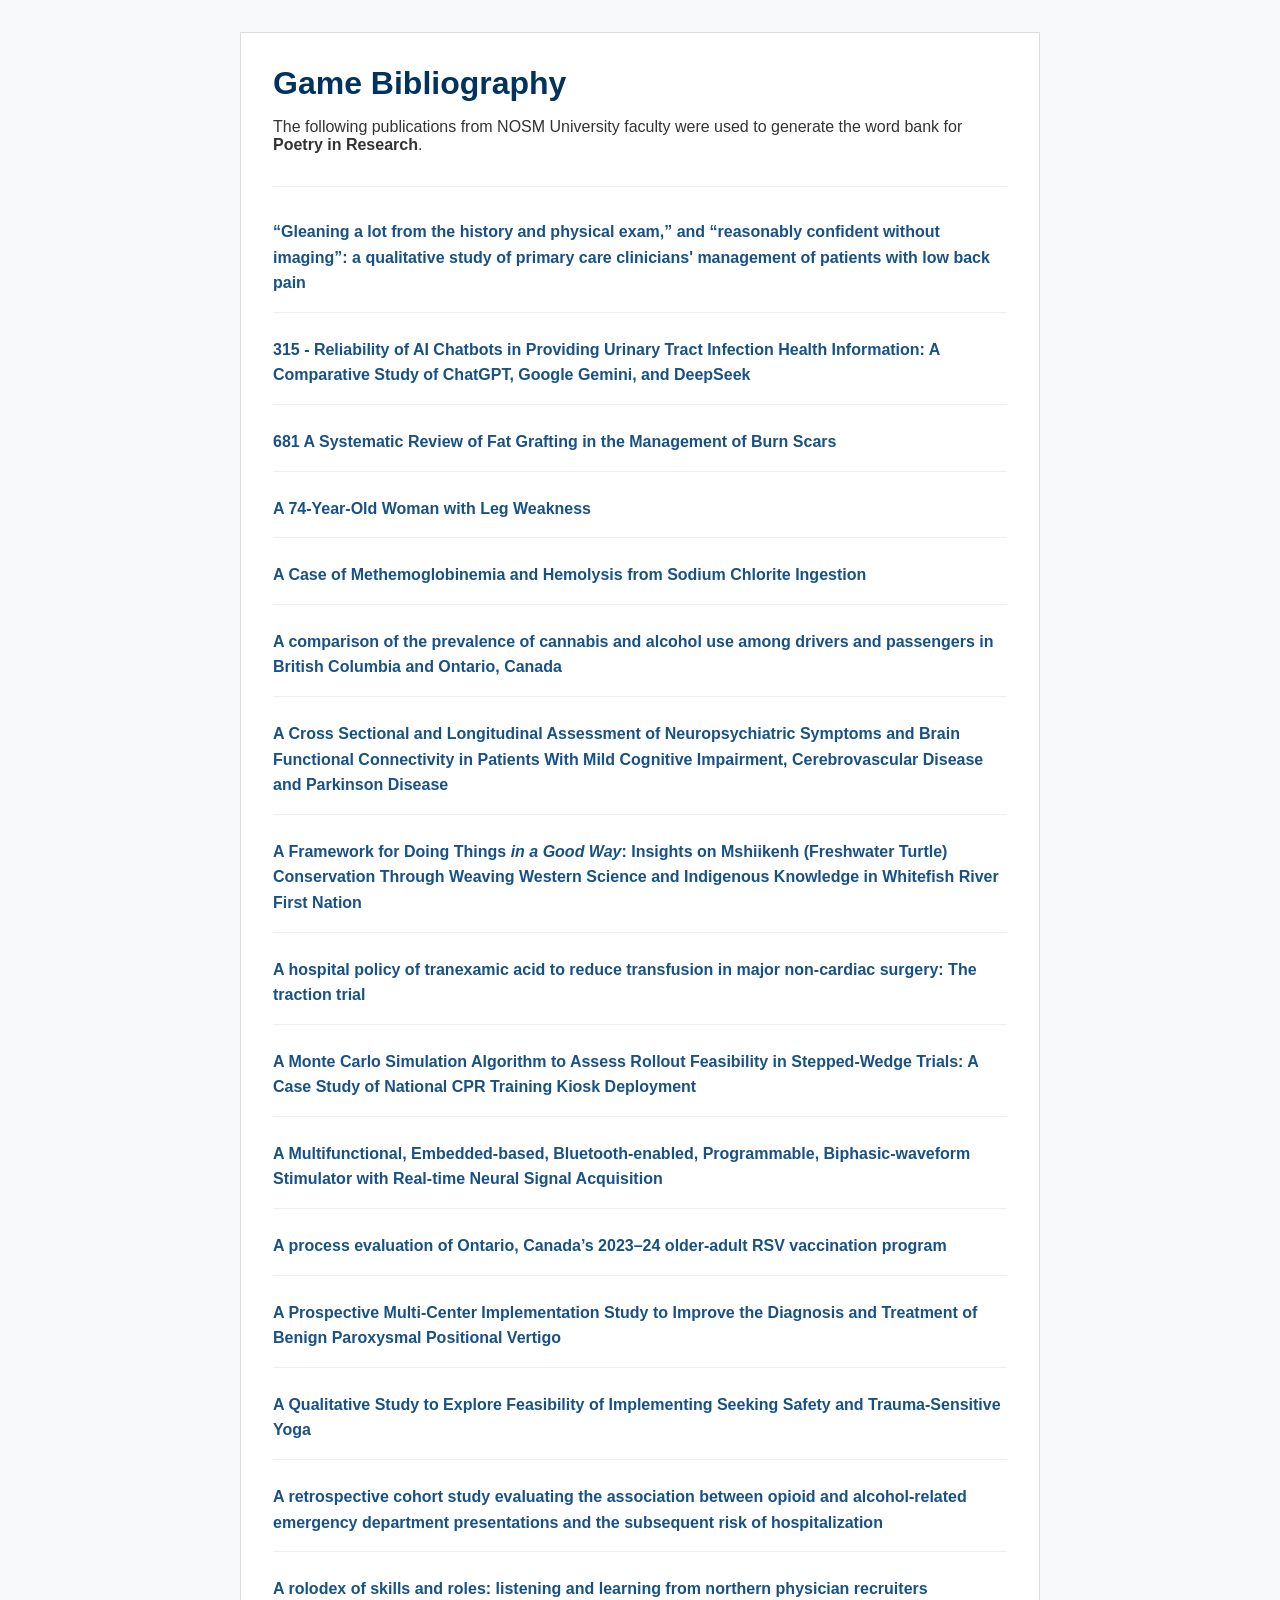
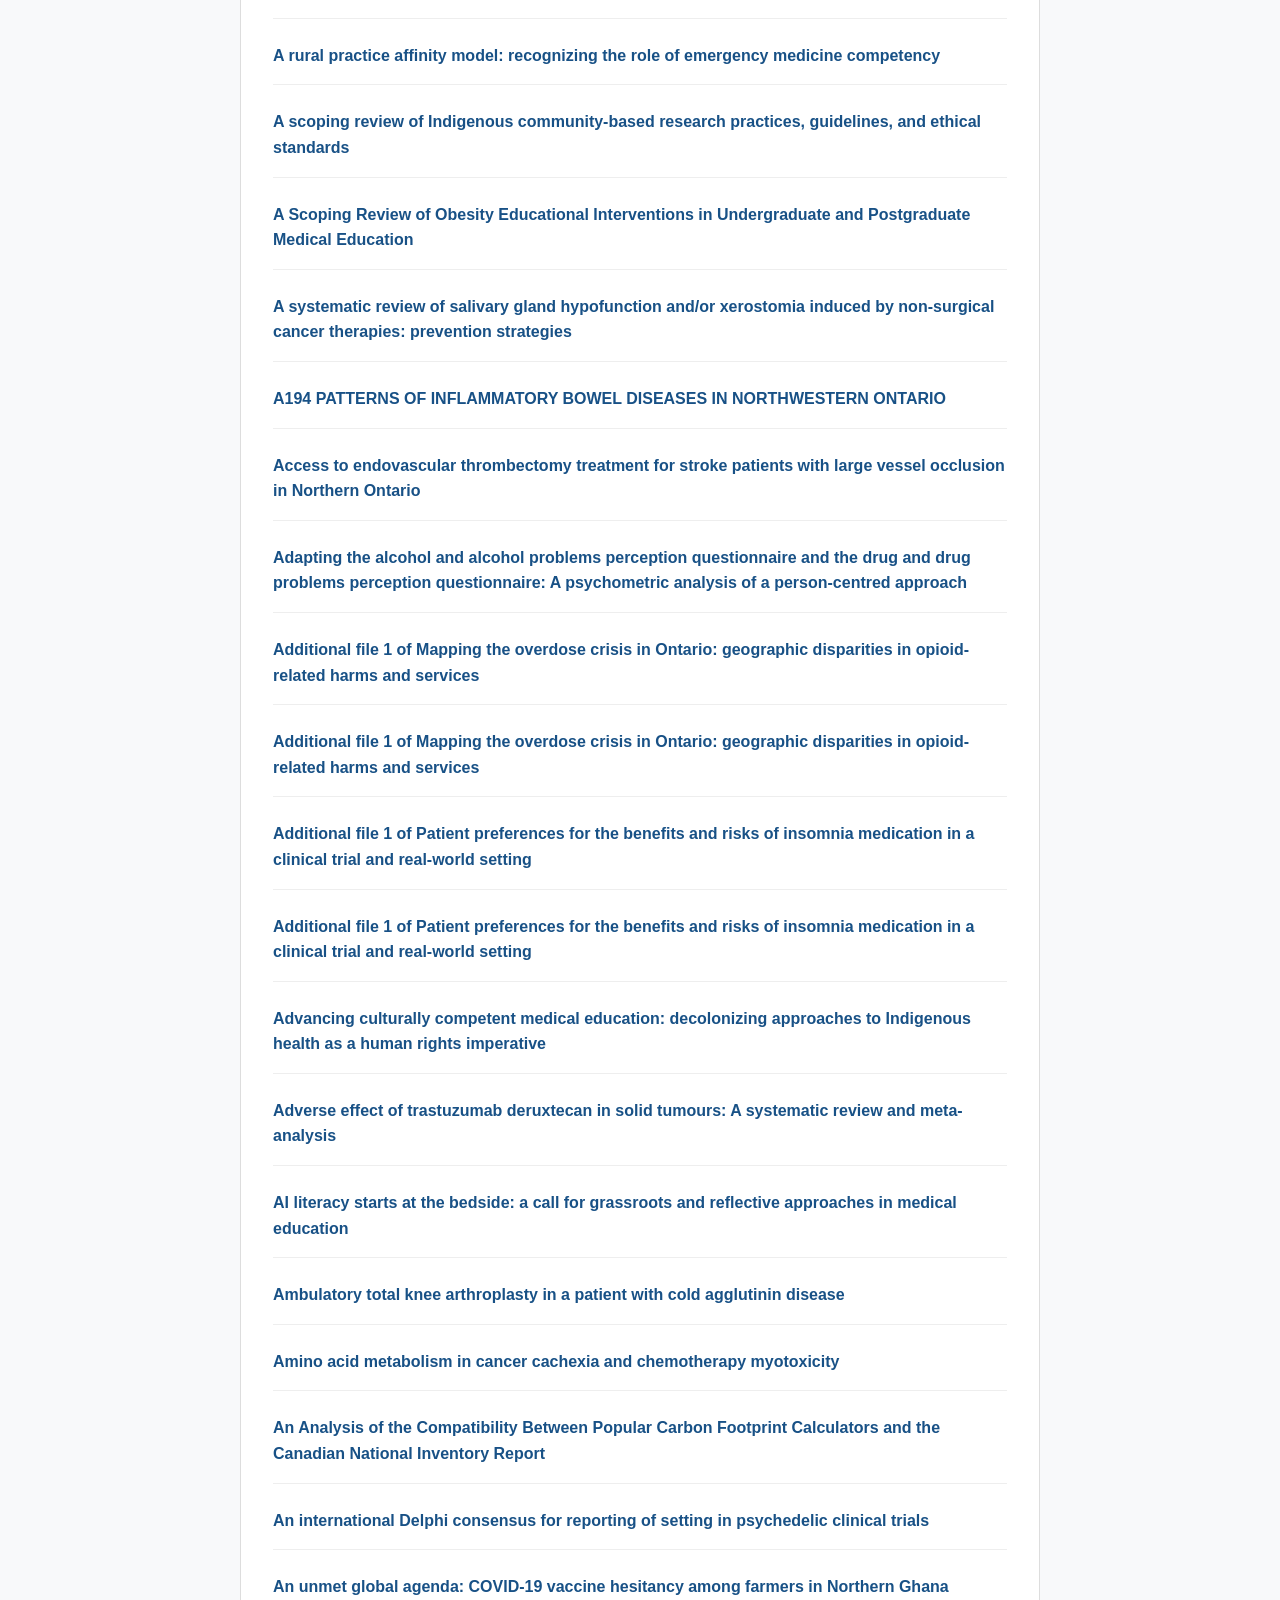
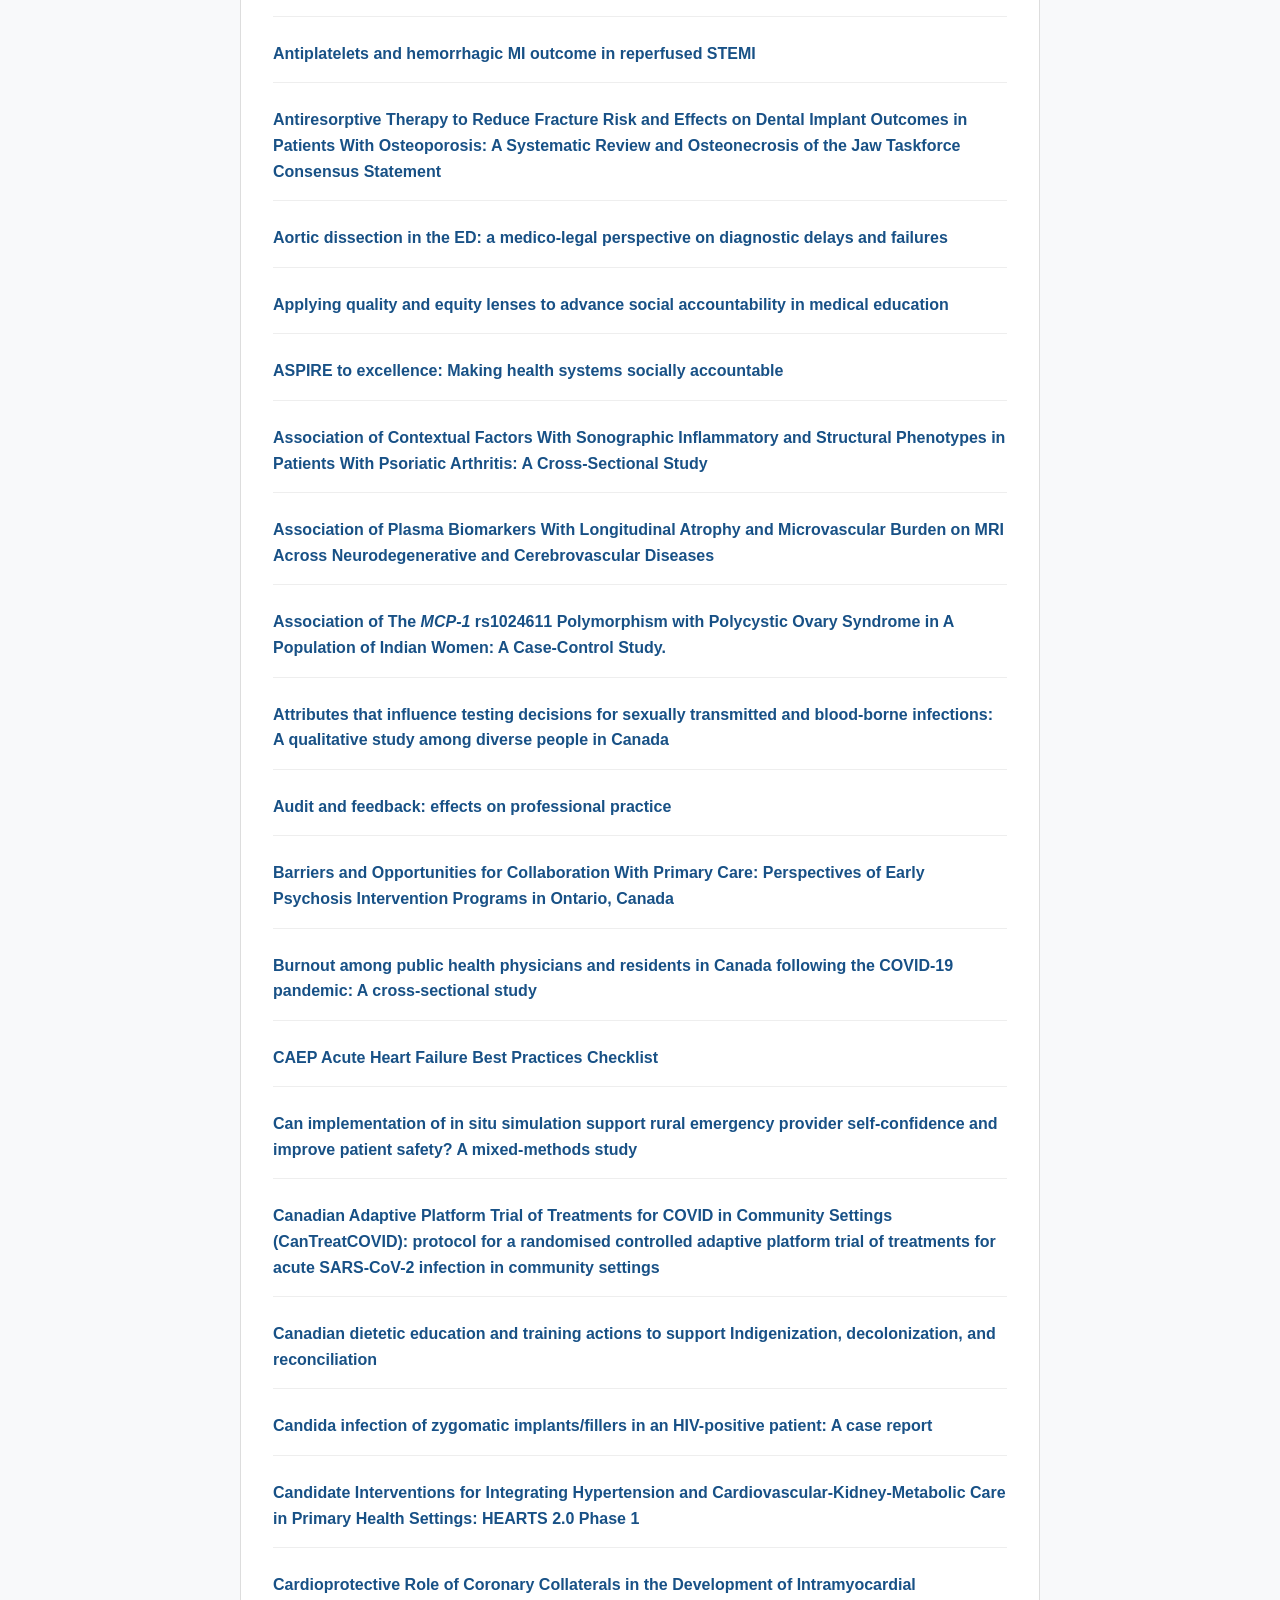
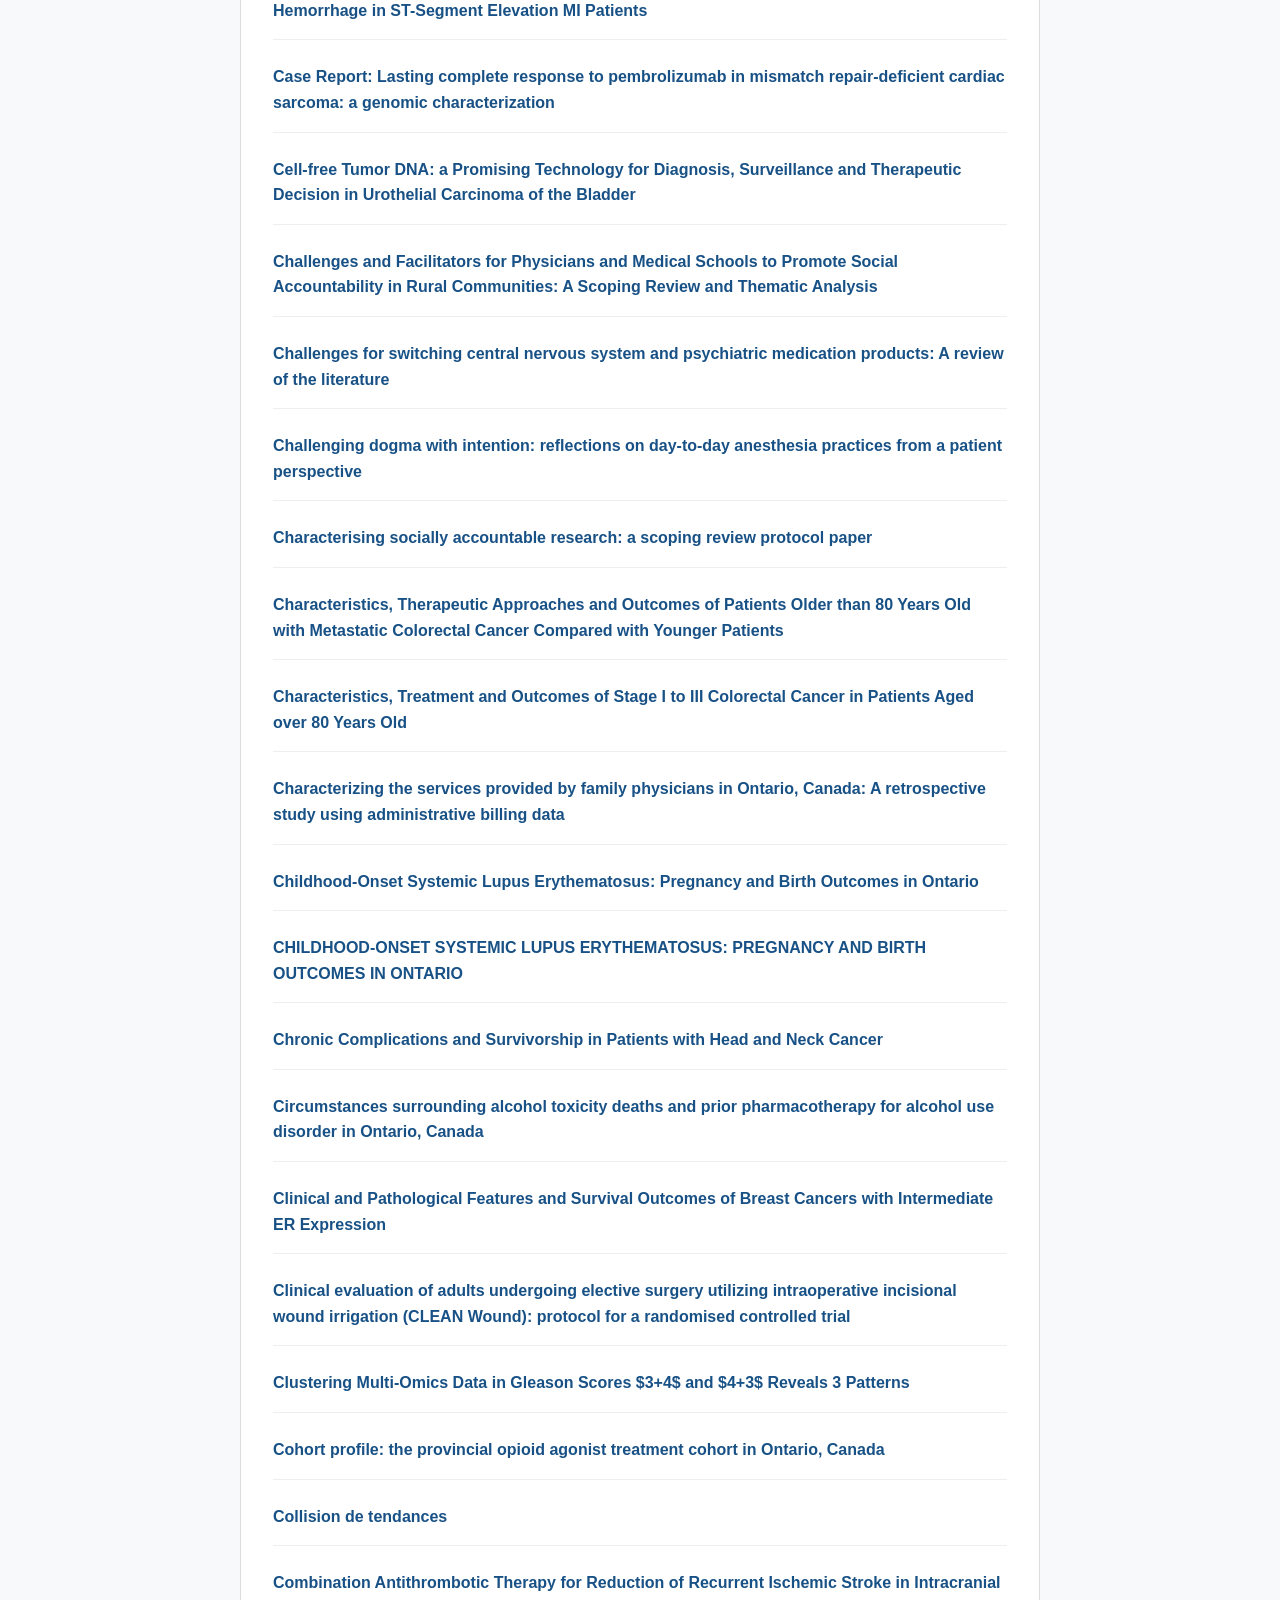
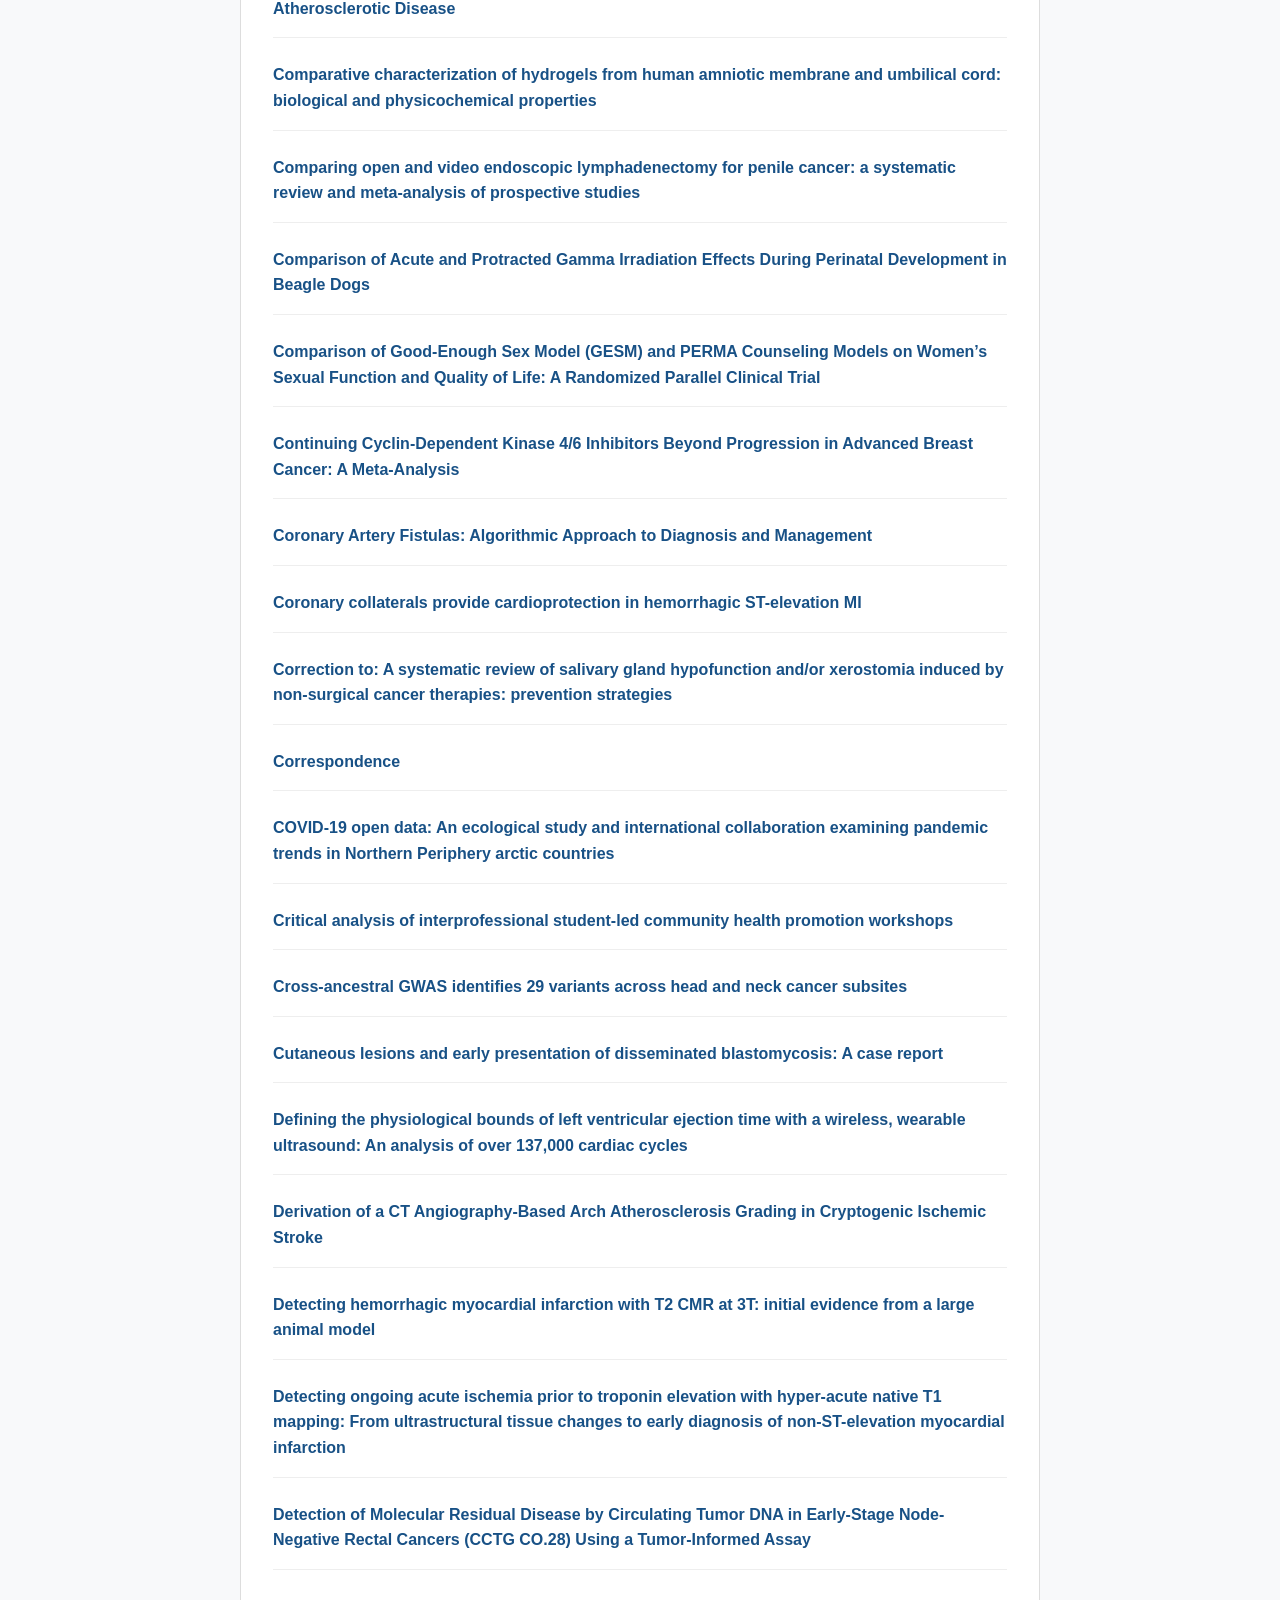
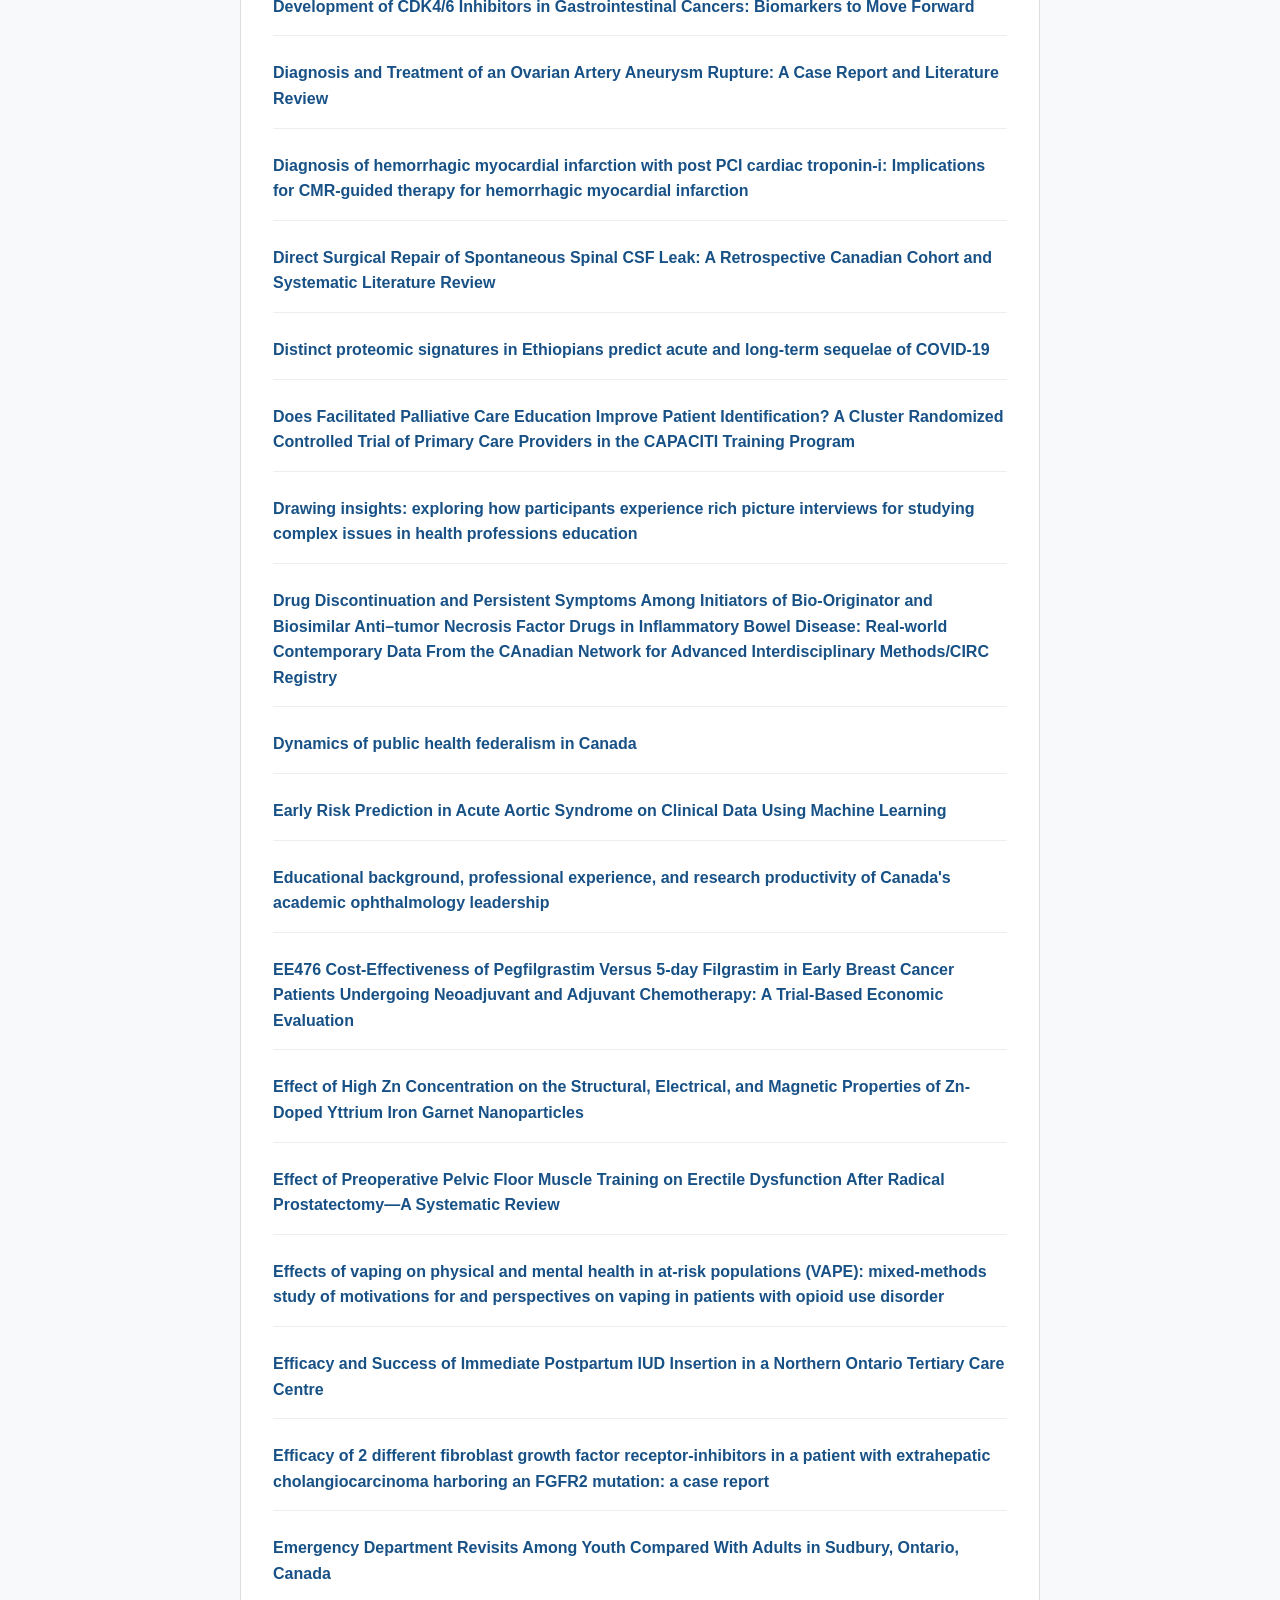
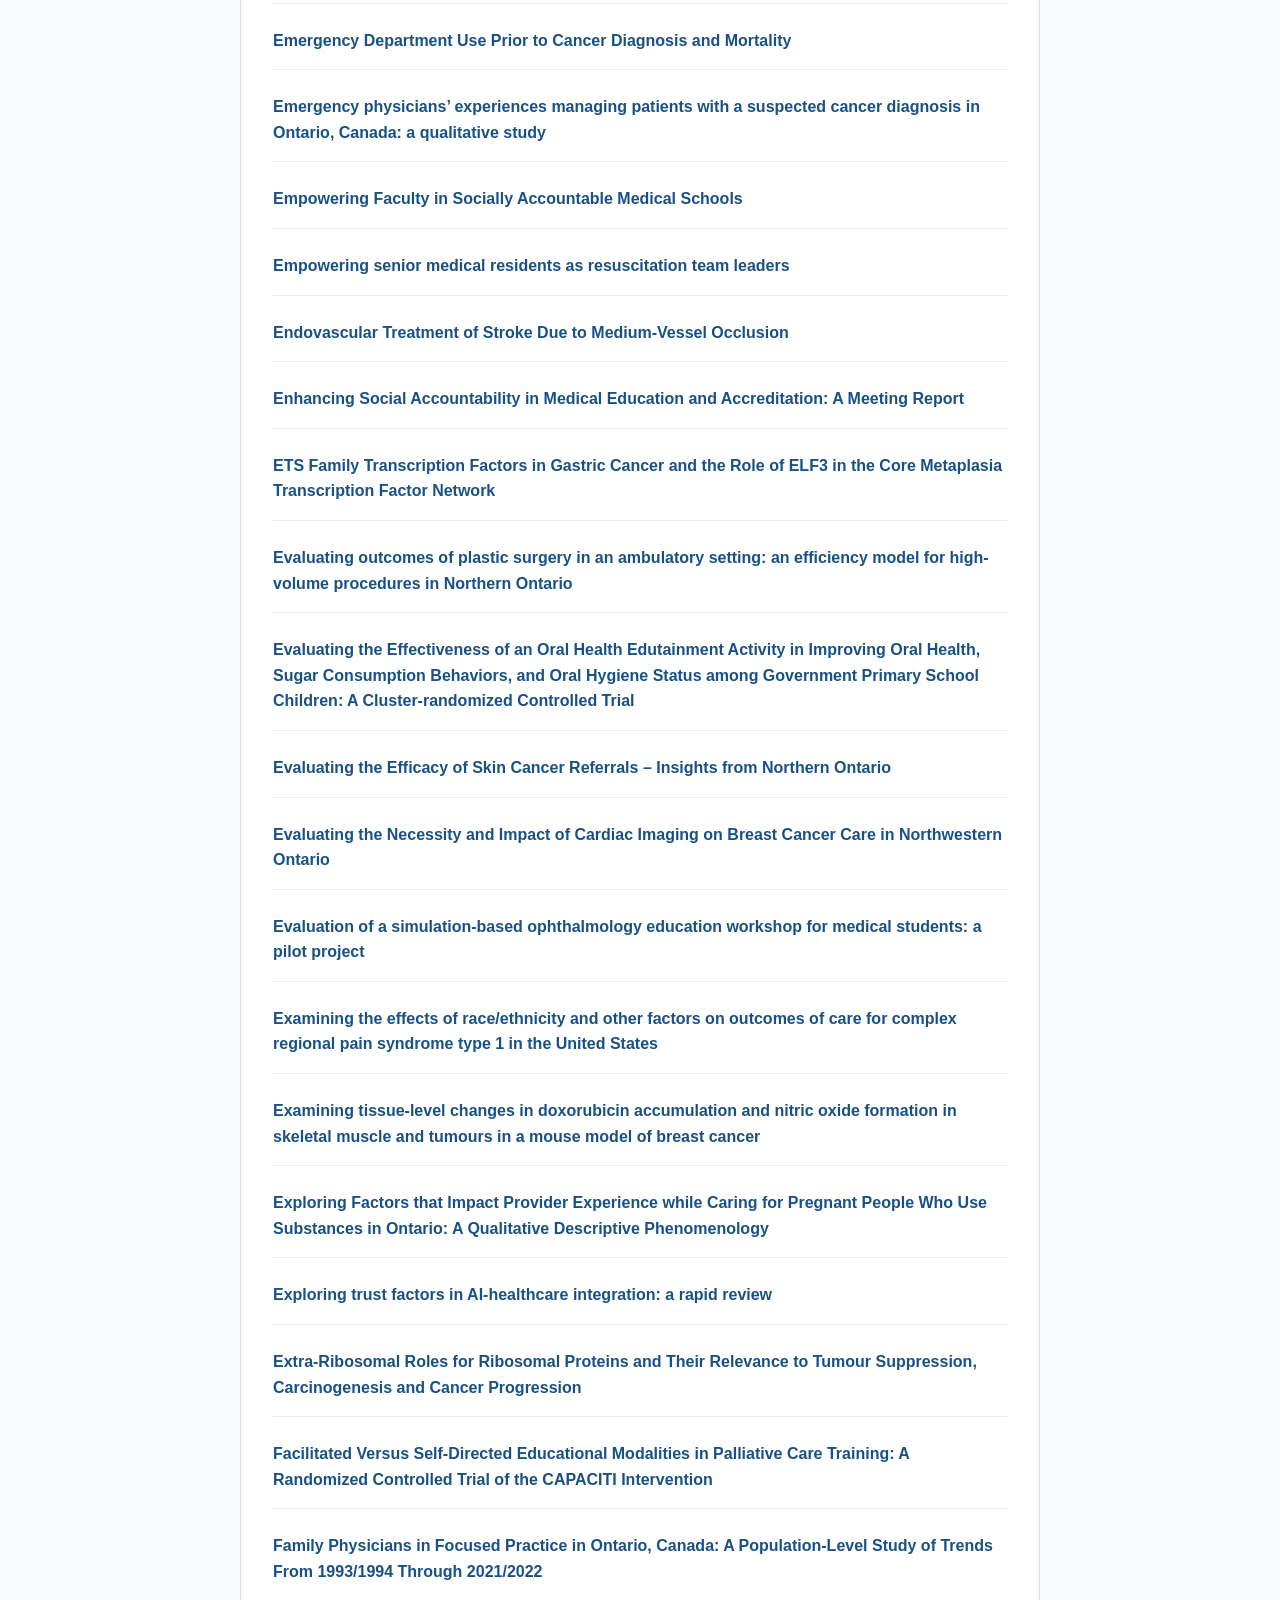
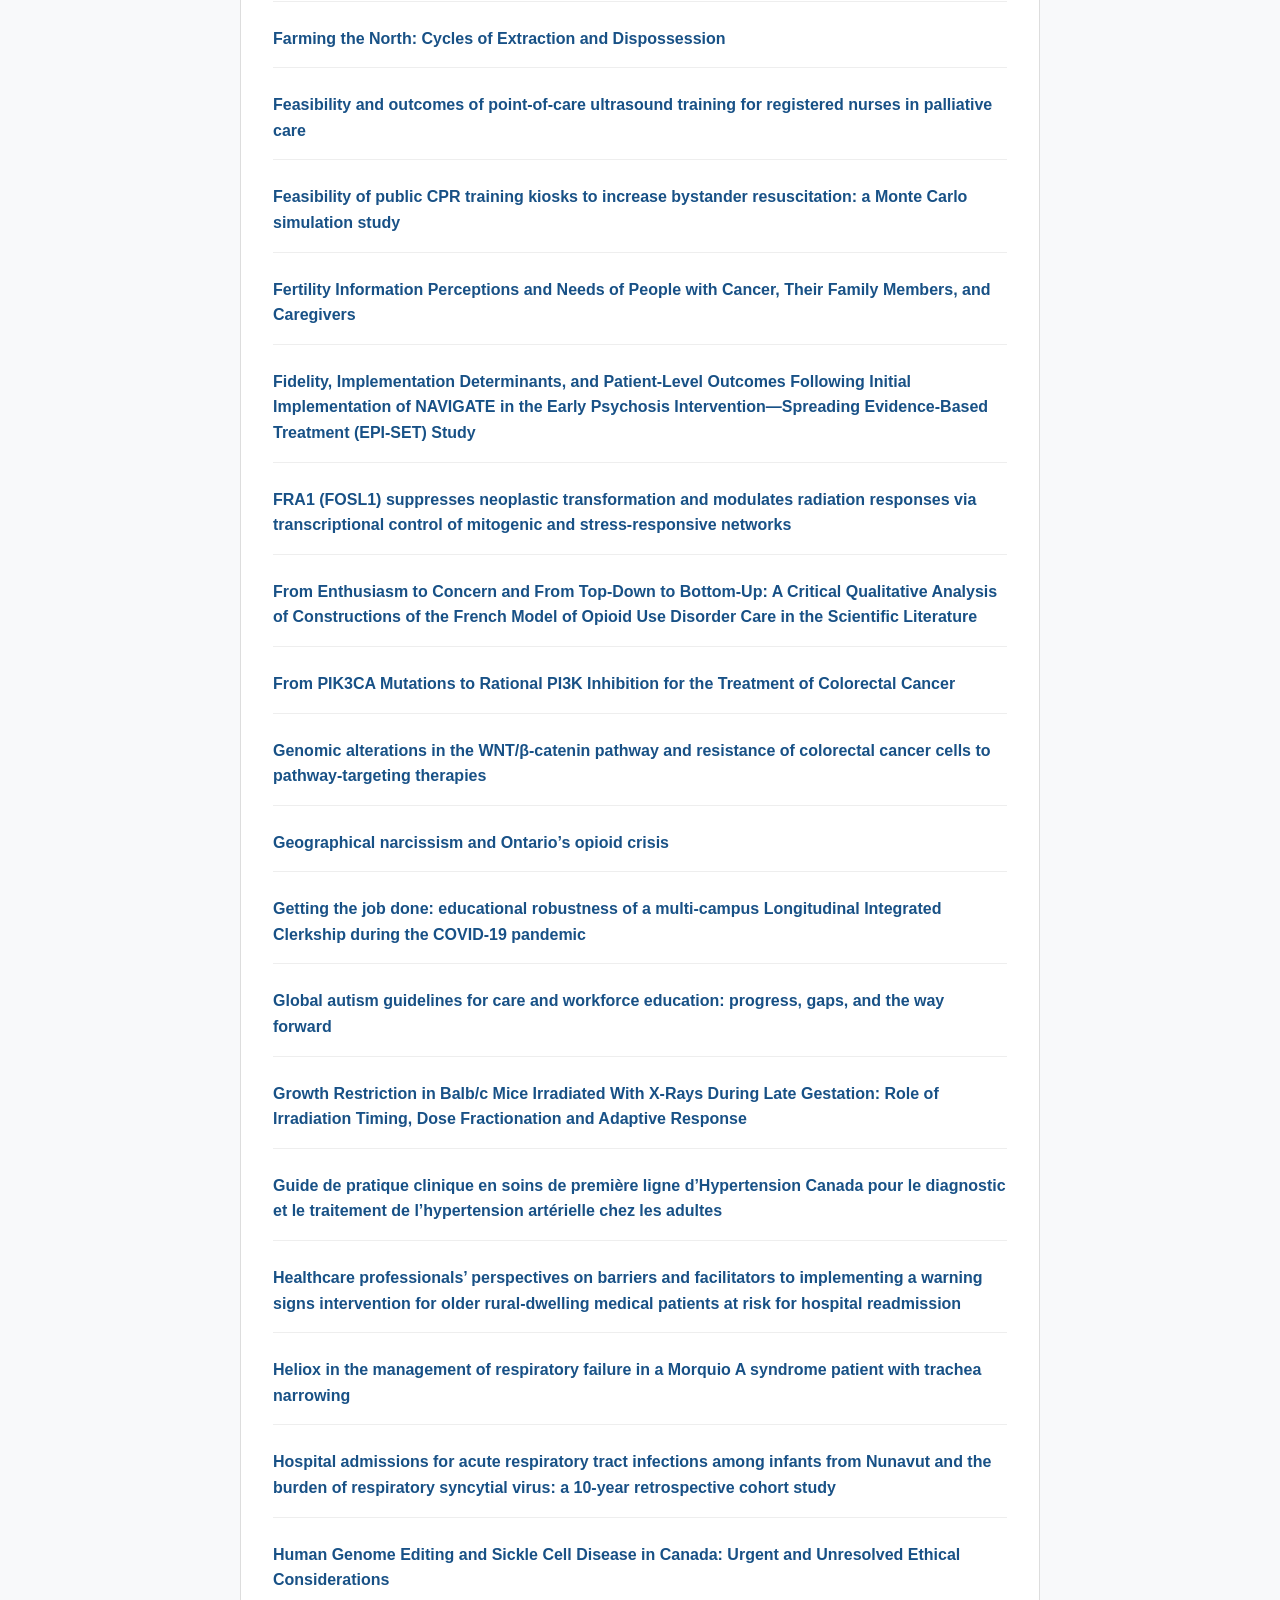
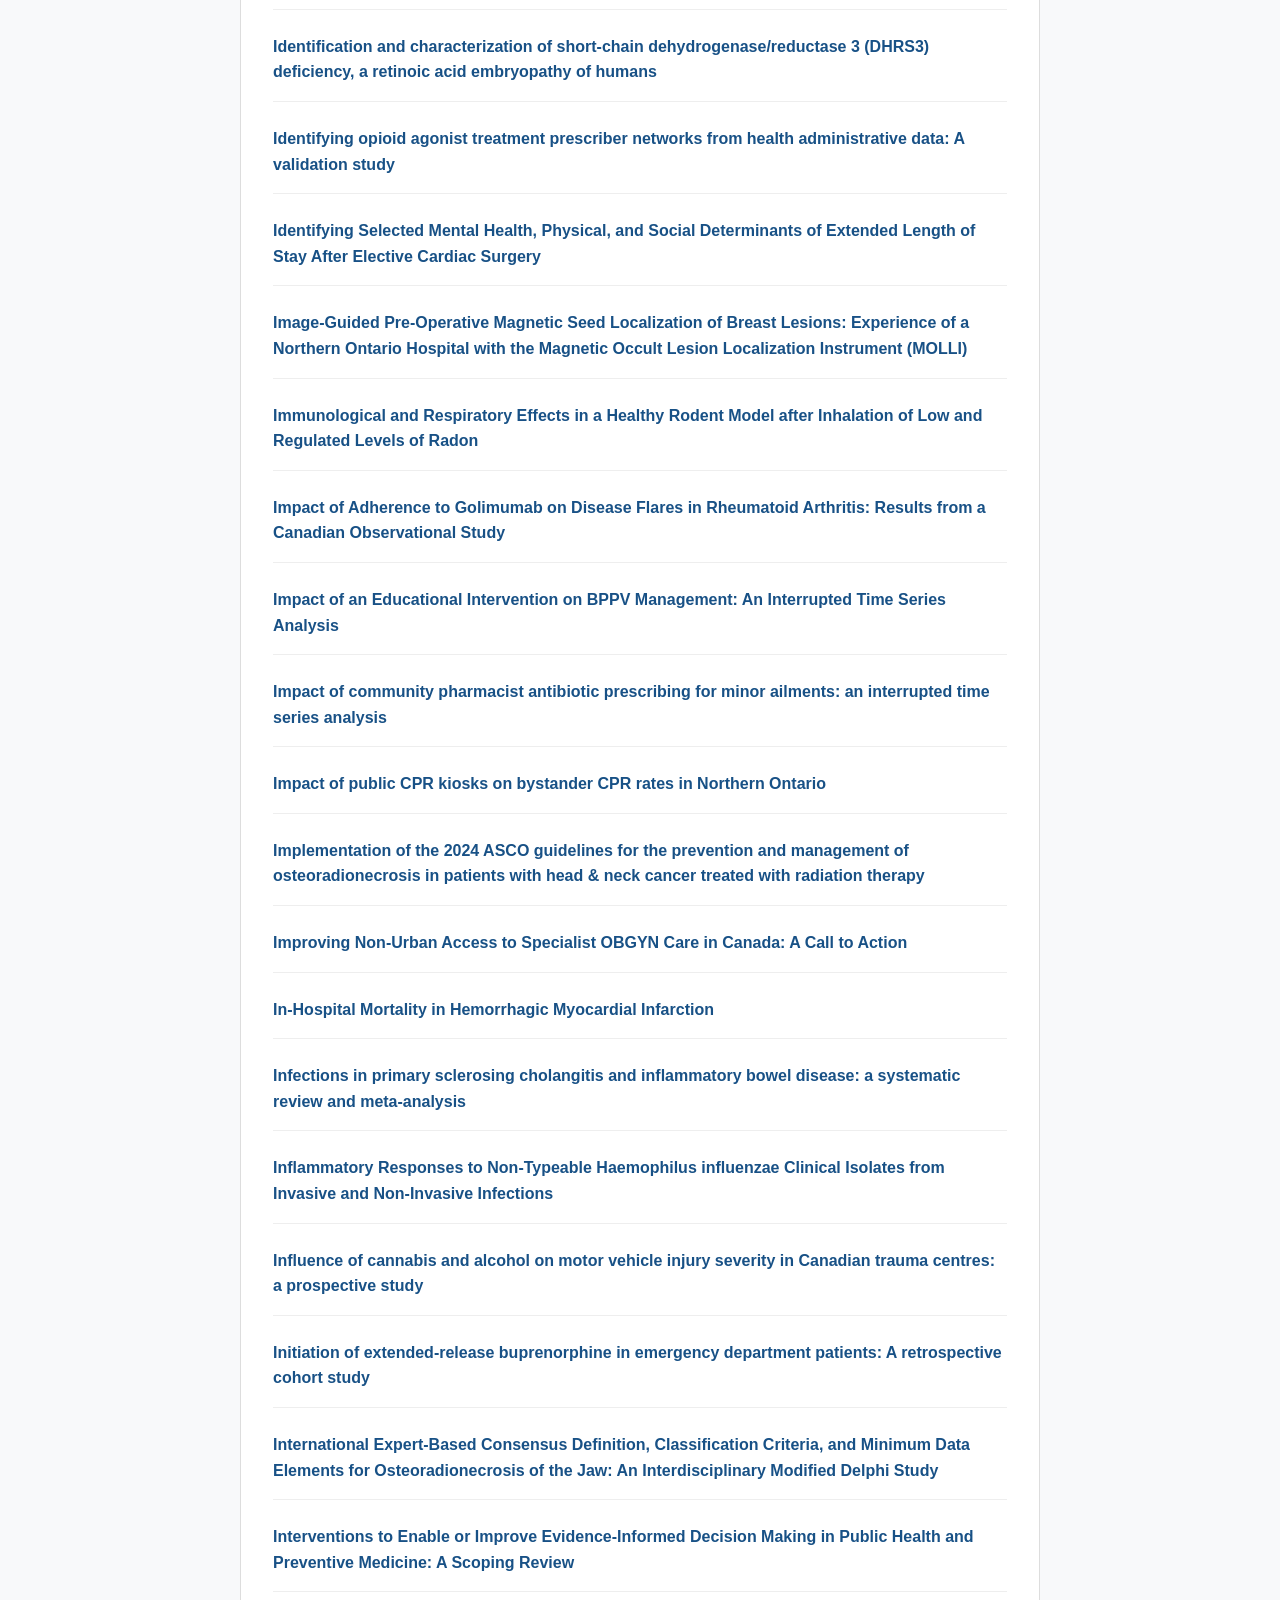
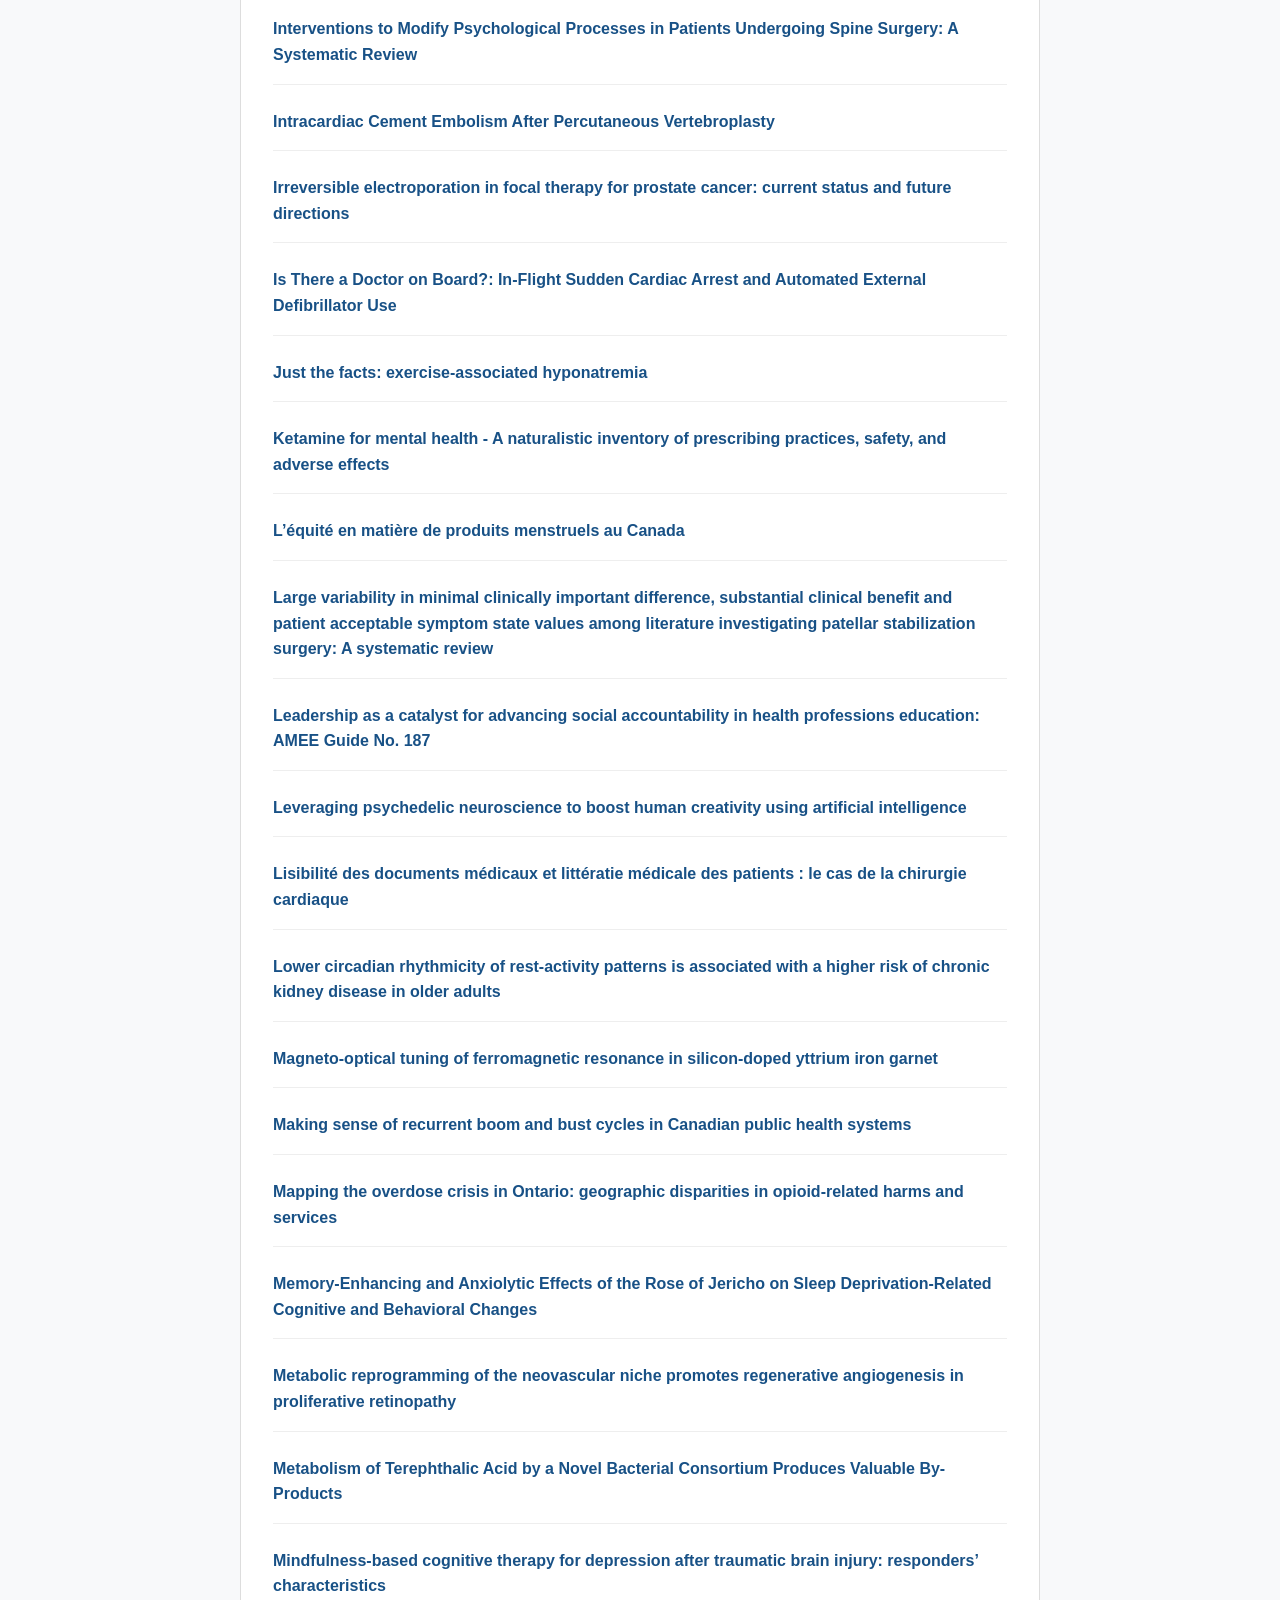
==== bibliography.html @ 3b2c862d "Create bibliography.html" ====
<!DOCTYPE html>
<html lang="en">
<head>
    <meta charset="UTF-8">
    <meta name="viewport" content="width=device-width, initial-scale=1.0">
    <title>Bibliography - Poetry in Research</title>
    <link rel="stylesheet" href="style.css">
    <style>
        /* Specific overrides for a readable list */
        body { overflow-y: auto; height: auto; padding: 2rem; }
        .bib-container { max-width: 800px; margin: 0 auto; background: white; padding: 2rem; border: 1px solid #ddd; }
        h1 { color: #023360; margin-bottom: 1rem; }
        ul { list-style: none; }
        li { margin-bottom: 1.5rem; line-height: 1.6; border-bottom: 1px solid #eee; padding-bottom: 1rem; }
        a { color: #185186; text-decoration: none; font-weight: bold; }
        a:hover { text-decoration: underline; }
    </style>
</head>
<body>
    <div class="bib-container">
        <h1>Game Bibliography</h1>
        <p>The following publications from NOSM University faculty were used to generate the word bank for <strong>Poetry in Research</strong>.</p>
        <hr style="margin: 2rem 0; border: 0; border-top: 1px solid #eee;">
        <ul id="full-bibliography-list">
            <li>Loading research data...</li>
        </ul>
        <p style="margin-top: 3rem;"><a href="index.html">← Back to the Game</a></p>
    </div>

    <script>
        // Fetch and display the citations
        async function loadBibliography() {
            try {
                const response = await fetch('./data/word_data.json');
                const wordIndex = await response.json();
                const bibList = document.getElementById('full-bibliography-list');
                
                // Use a Map to get unique citations by DOI
                const allCitations = new Map();
                Object.values(wordIndex).forEach(citations => {
                    citations.forEach(c => {
                        allCitations.set(c.doi, c.title);
                    });
                });

                bibList.innerHTML = ''; // Clear loading message

                // Sort titles alphabetically
                const sortedCitations = Array.from(allCitations).sort((a, b) => a[1].localeCompare(b[1]));

                sortedCitations.forEach(([doi, title]) => {
                    const li = document.createElement('li');
                    li.innerHTML = `<a href="${doi}" target="_blank">${title}</a>`;
                    bibList.appendChild(li);
                });
            } catch (error) {
                console.error("Error loading bibliography:", error);
            }
        }
        loadBibliography();
    </script>
</body>
</html>
---- style.css ----
/* 1. Global Setup */
* {
    box-sizing: border-box;
    margin: 0;
    padding: 0;
}

body {
    font-family: -apple-system, BlinkMacSystemFont, "Segoe UI", Roboto, Helvetica, Arial, sans-serif;
    background-color: #f8f9fa; /* Slightly warmer gray for better contrast with navy */
    color: #333;
    display: flex;
    flex-direction: column;
    height: 100vh;
    overflow: hidden;
}

/* 2. Header - Institutional Identity */
header {
    background-color: #023360; /* Primary Institutional Navy */
    padding: 1.2rem 2rem;
    color: #ffffff;
    text-align: left; /* Aligned left for a more professional dashboard look */
    box-shadow: 0 2px 4px rgba(0,0,0,0.1);
}

header h1 {
    font-size: 1.6rem;
    color: #ffffff;
    margin-bottom: 0.15rem;
    letter-spacing: -0.02em;
}

header p {
    font-size: 0.85rem;
    color: #d1d9e0; /* Light blue-gray for the subheader */
}

/* 3. Main Layout */
#game-container {
    display: flex;
    flex: 1;
    overflow: hidden;
}

/* 4. The Workspace (The Fridge) */
#workspace {
    position: relative;
    flex: 1;
    background-color: #e9ecef;
    background-image: radial-gradient(#ced4da 1px, transparent 1px);
    background-size: 24px 24px;
    cursor: default;
    overflow: hidden;
}

/* 5. The Magnetic Tiles */
.tile {
    position: absolute;
    padding: 7px 14px;
    background-color: #ffffff;
    color: #1a1a1a;
    border: 1px solid #adb5bd;
    border-radius: 1px; /* Sharp corners for a more formal look */
    font-size: 14px;
    font-weight: 500;
    cursor: grab;
    user-select: none;
    box-shadow: 2px 2px 0px rgba(2, 51, 96, 0.15); /* Tinted navy shadow */
    white-space: nowrap;
    transition: transform 0.05s ease, box-shadow 0.1s ease;
}

.tile:hover {
    border-color: #185186; /* Accent Steel Blue */
    background-color: #fdfdfd;
}

.tile:active {
    cursor: grabbing;
    box-shadow: 4px 4px 12px rgba(0,0,0,0.15);
    z-index: 1000;
    transform: scale(1.02); /* Slight lift effect */
}

/* 6. Sidebar (Info Panel) */
#info-panel {
    width: 380px;
    background-color: #ffffff;
    border-left: 1px solid #dee2e6;
    display: flex;
    flex-direction: column;
    padding: 1.5rem;
    overflow-y: auto;
}

#info-panel h2 {
    font-size: 1.1rem;
    margin-bottom: 1.2rem;
    color: #023360;
    border-bottom: 3px solid #185186; /* Steel Blue accent bar */
    padding-bottom: 0.5rem;
    text-transform: uppercase;
    letter-spacing: 0.05em;
}

.placeholder {
    color: #6c757d;
    font-style: italic;
    font-size: 0.9rem;
    background: #f8f9fa;
    padding: 1rem;
    border-radius: 4px;
    border: 1px dashed #dee2e6;
}

#citation-list {
    list-style: none;
}

#citation-list li {
    margin-bottom: 1.2rem;
    padding-bottom: 1rem;
    border-bottom: 1px solid #f1f3f5;
}

#citation-list a {
    color: #185186; /* Use accent blue for links */
    text-decoration: none;
    font-weight: 600;
    font-size: 0.95rem;
    display: block;
    line-height: 1.4;
}

#citation-list a:hover {
    color: #023360;
    text-decoration: underline;
}

/* 7. Buttons */
.controls {
    margin-top: auto;
    display: grid;
    grid-template-columns: 1fr 1fr;
    gap: 12px;
    padding-top: 1.5rem;
}

button {
    padding: 12px;
    border: none;
    border-radius: 2px;
    cursor: pointer;
    font-weight: 600;
    font-size: 0.9rem;
    transition: all 0.2s;
    text-transform: uppercase;
}

#refresh-btn {
    background-color: #185186; /* Steel Blue */
    color: white;
}

#refresh-btn:hover {
    background-color: #023360; /* Darkens to Navy on hover */
}

#share-btn {
    background-color: #023360; /* Navy */
    color: white;
}

#share-btn:hover {
    background-color: #011c35;
}
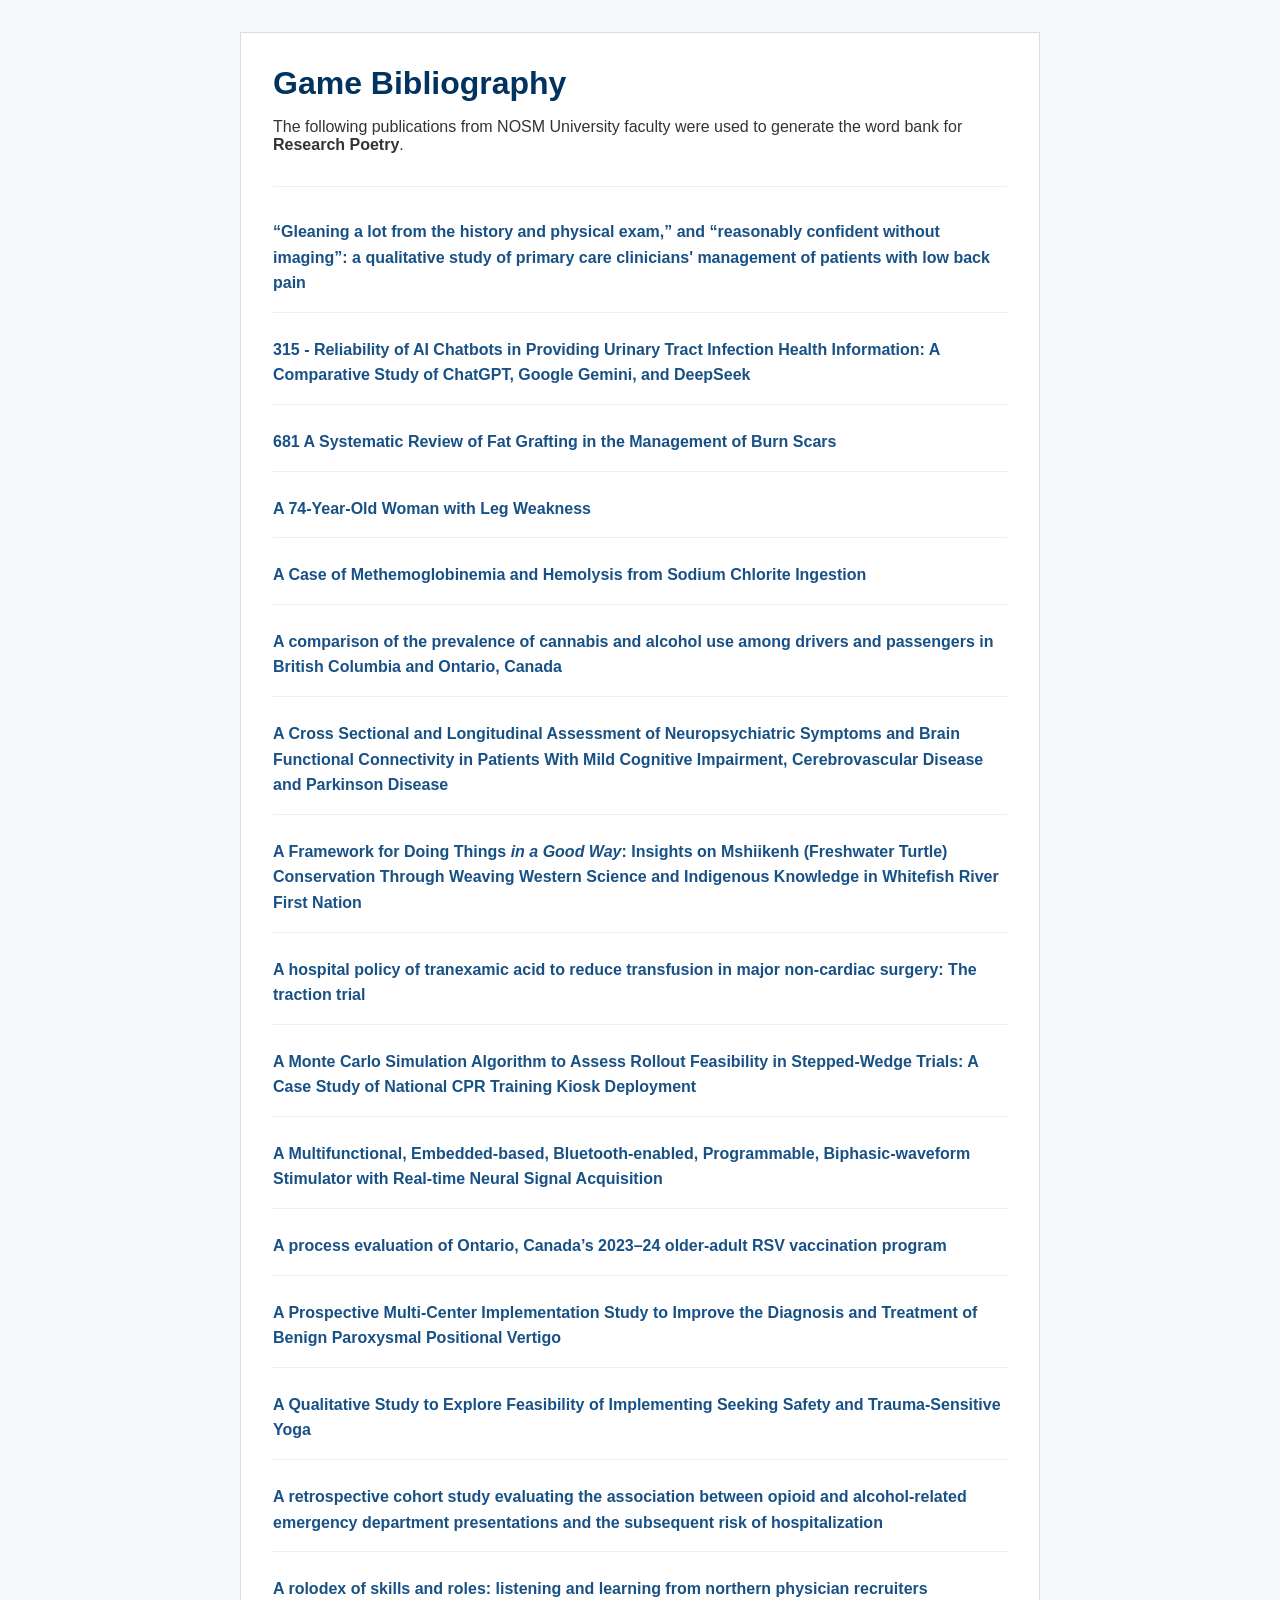
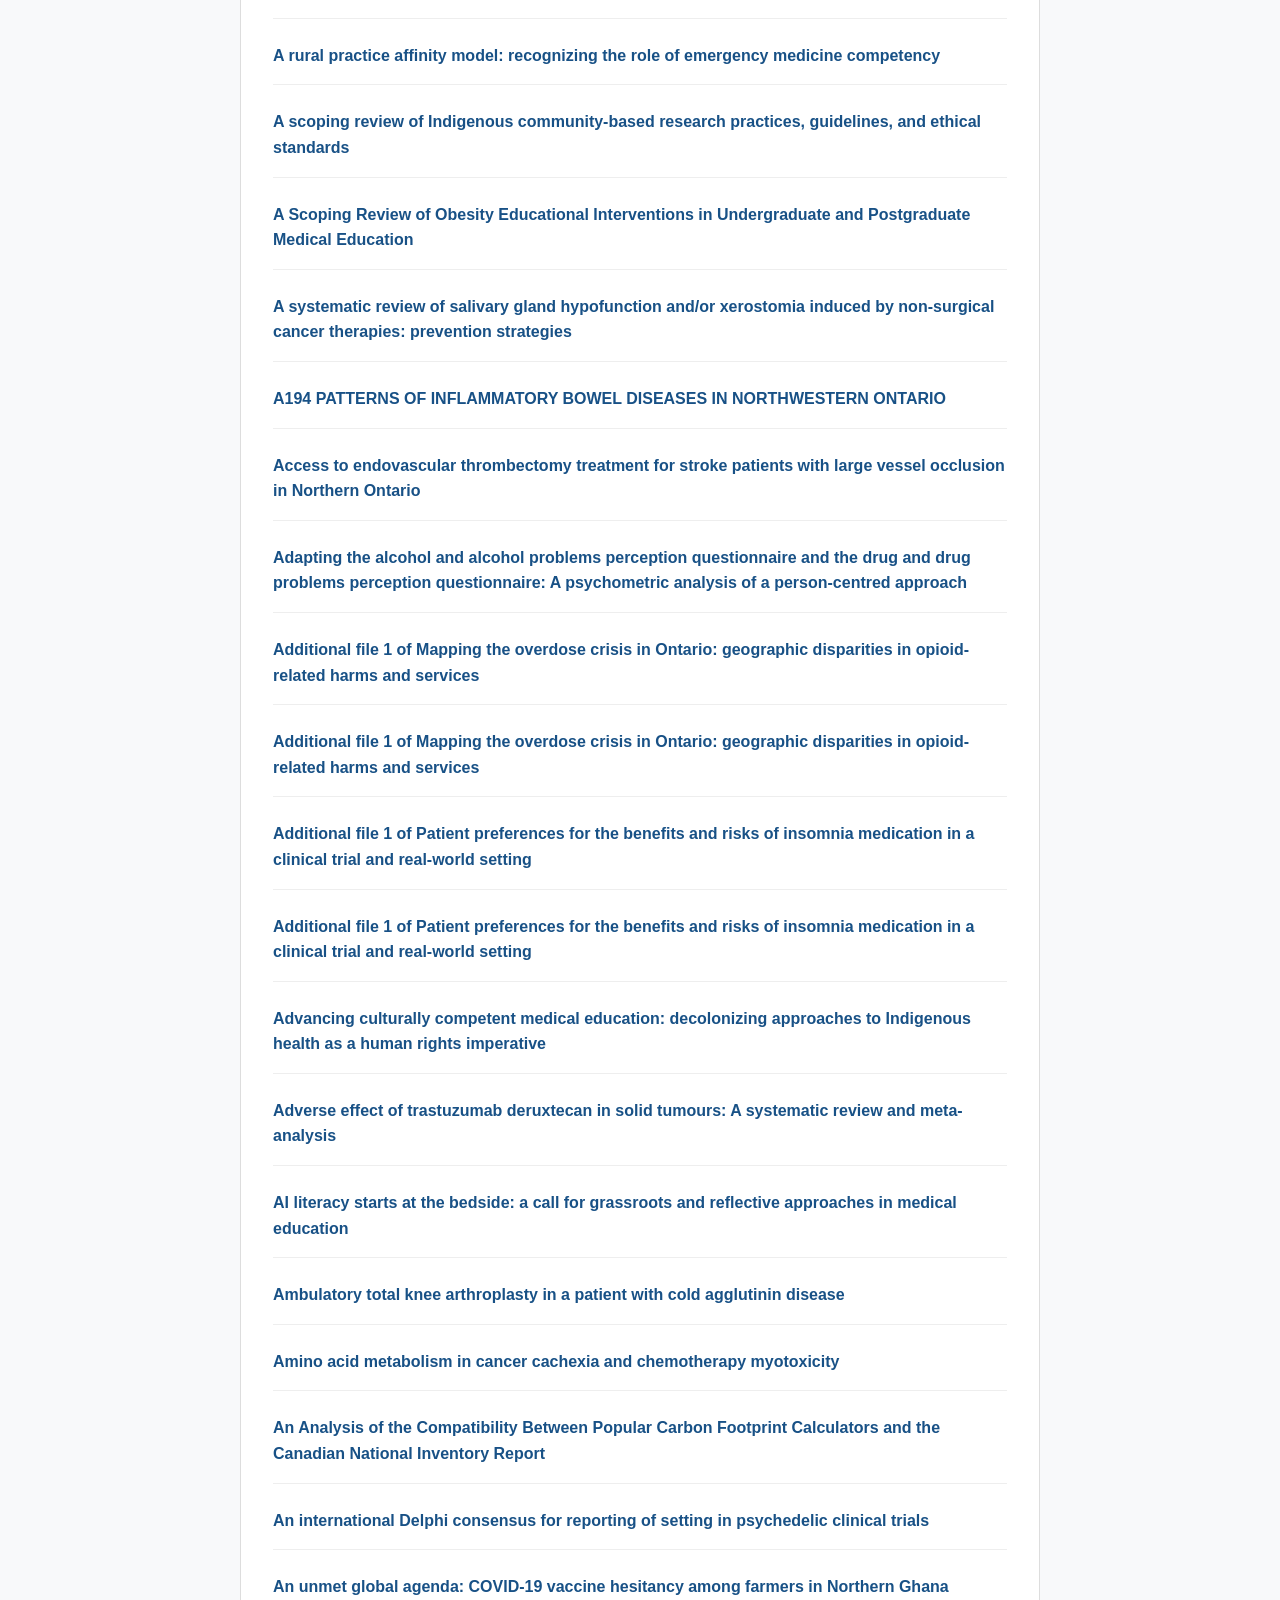
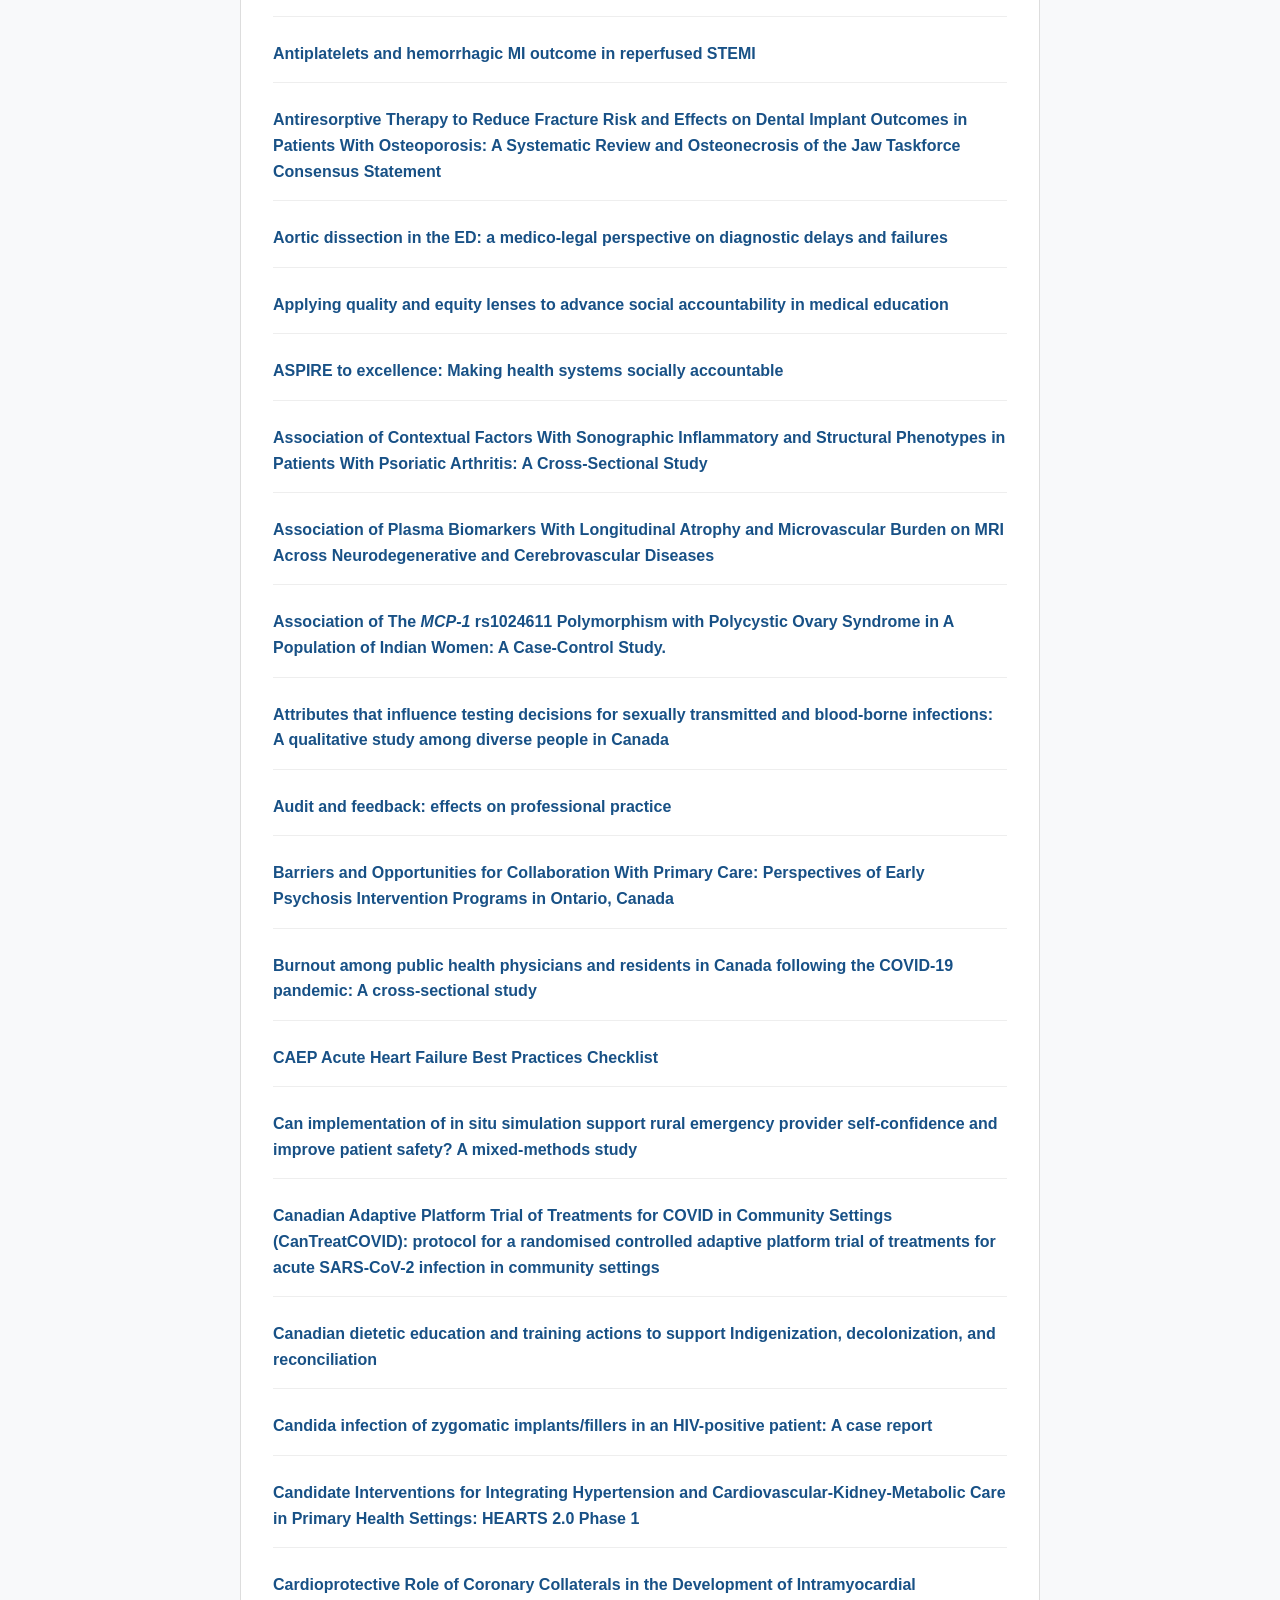
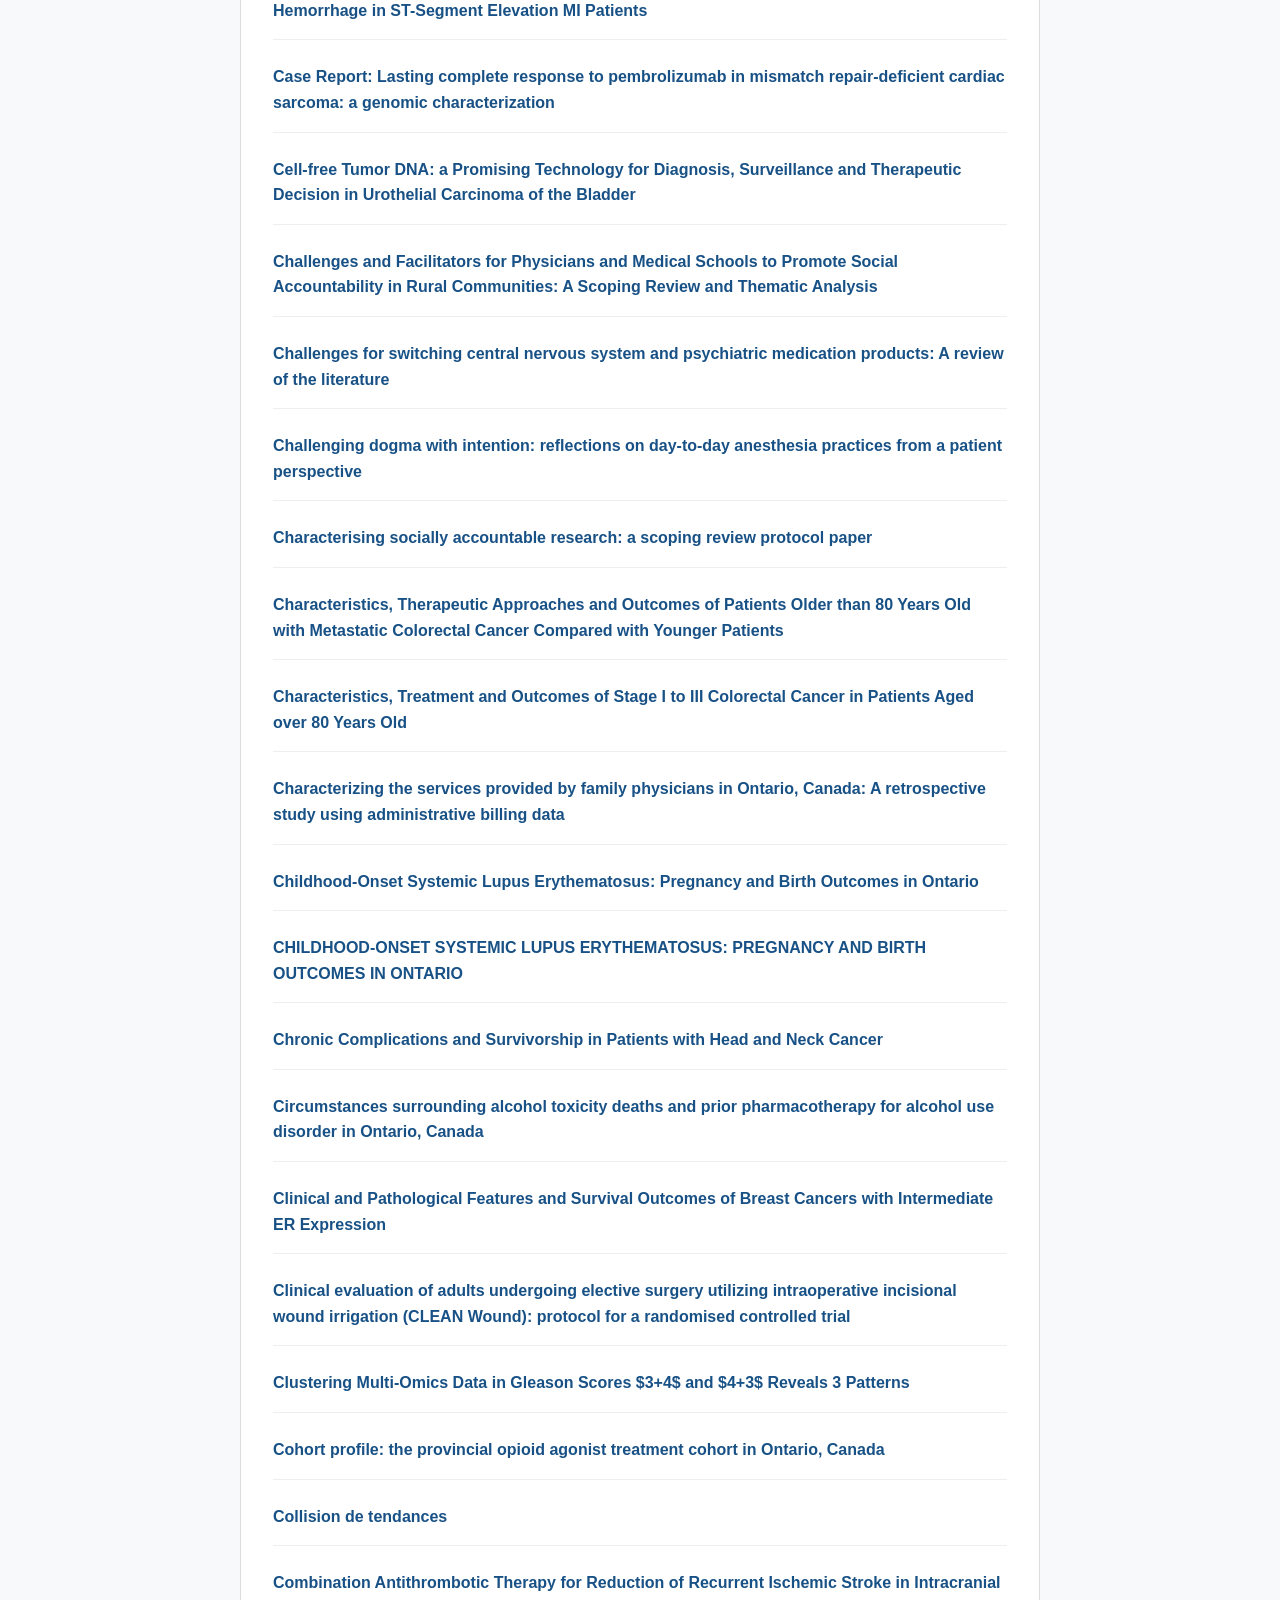
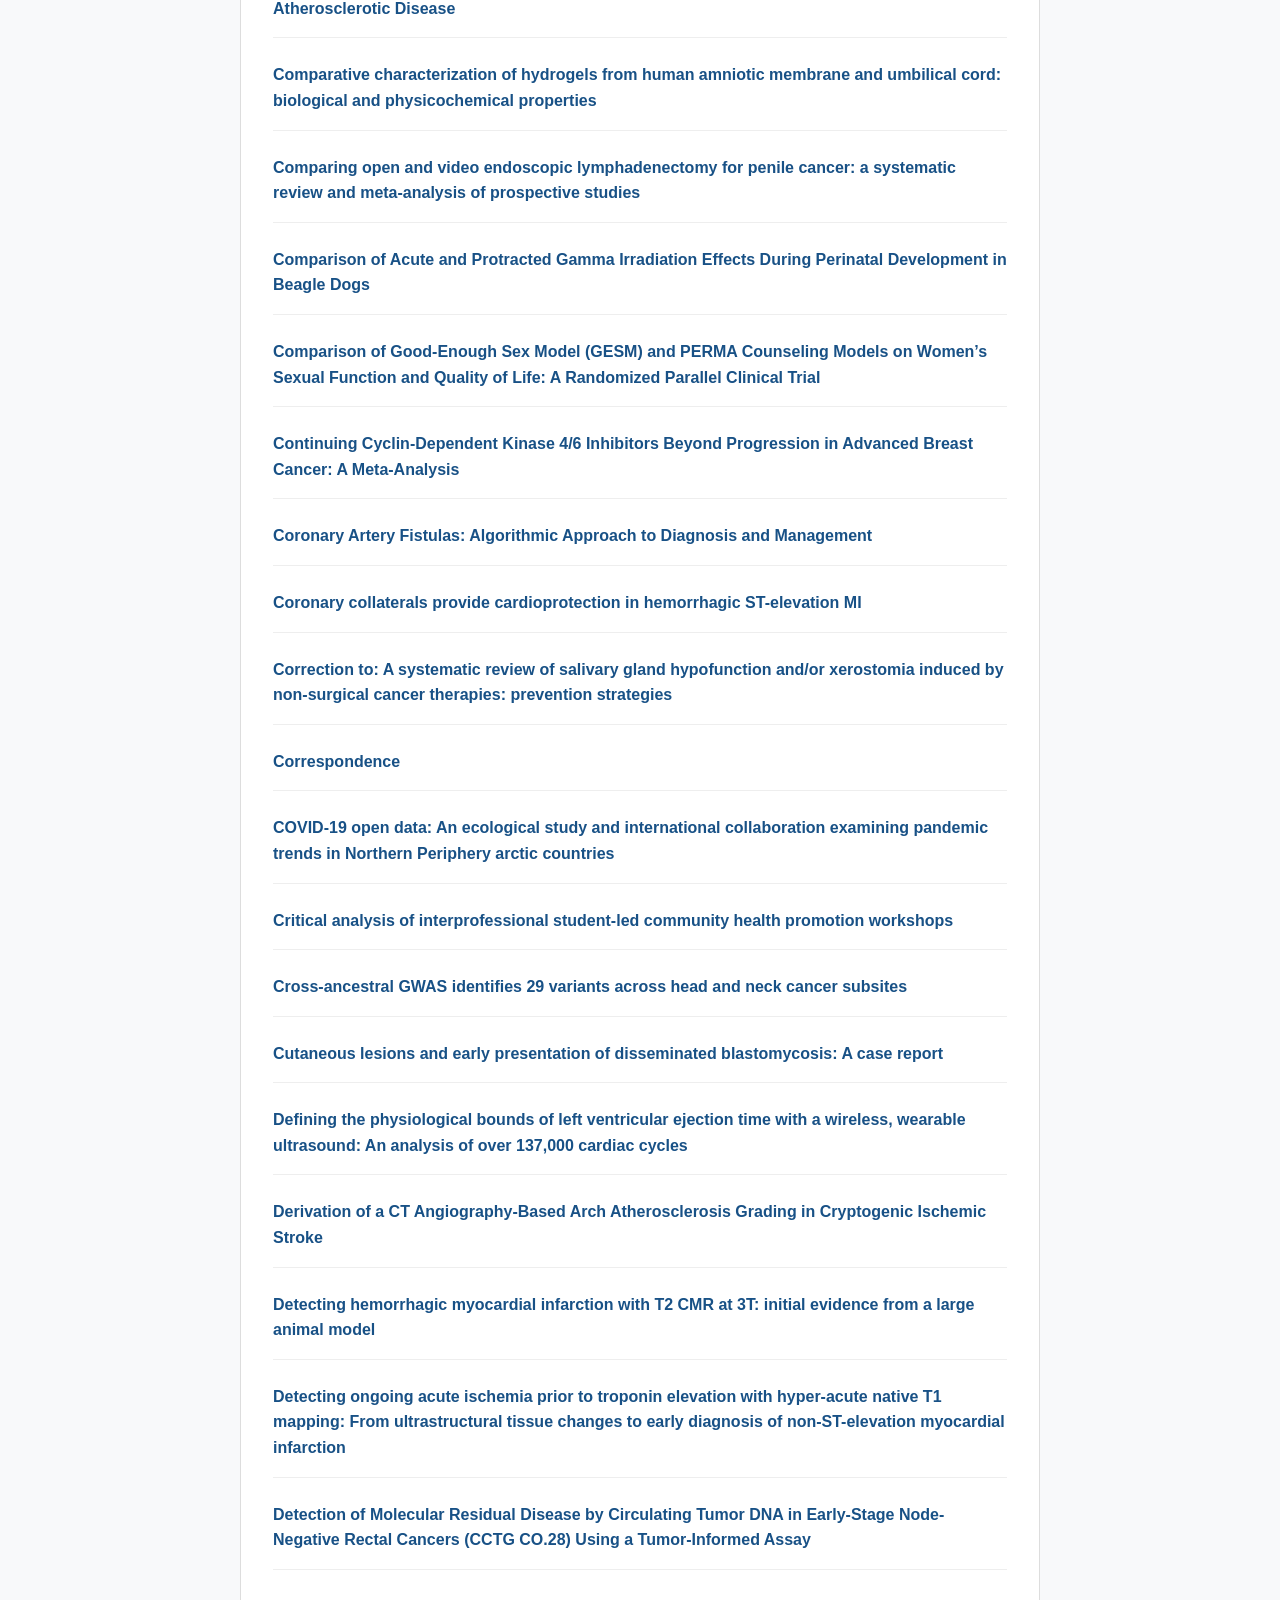
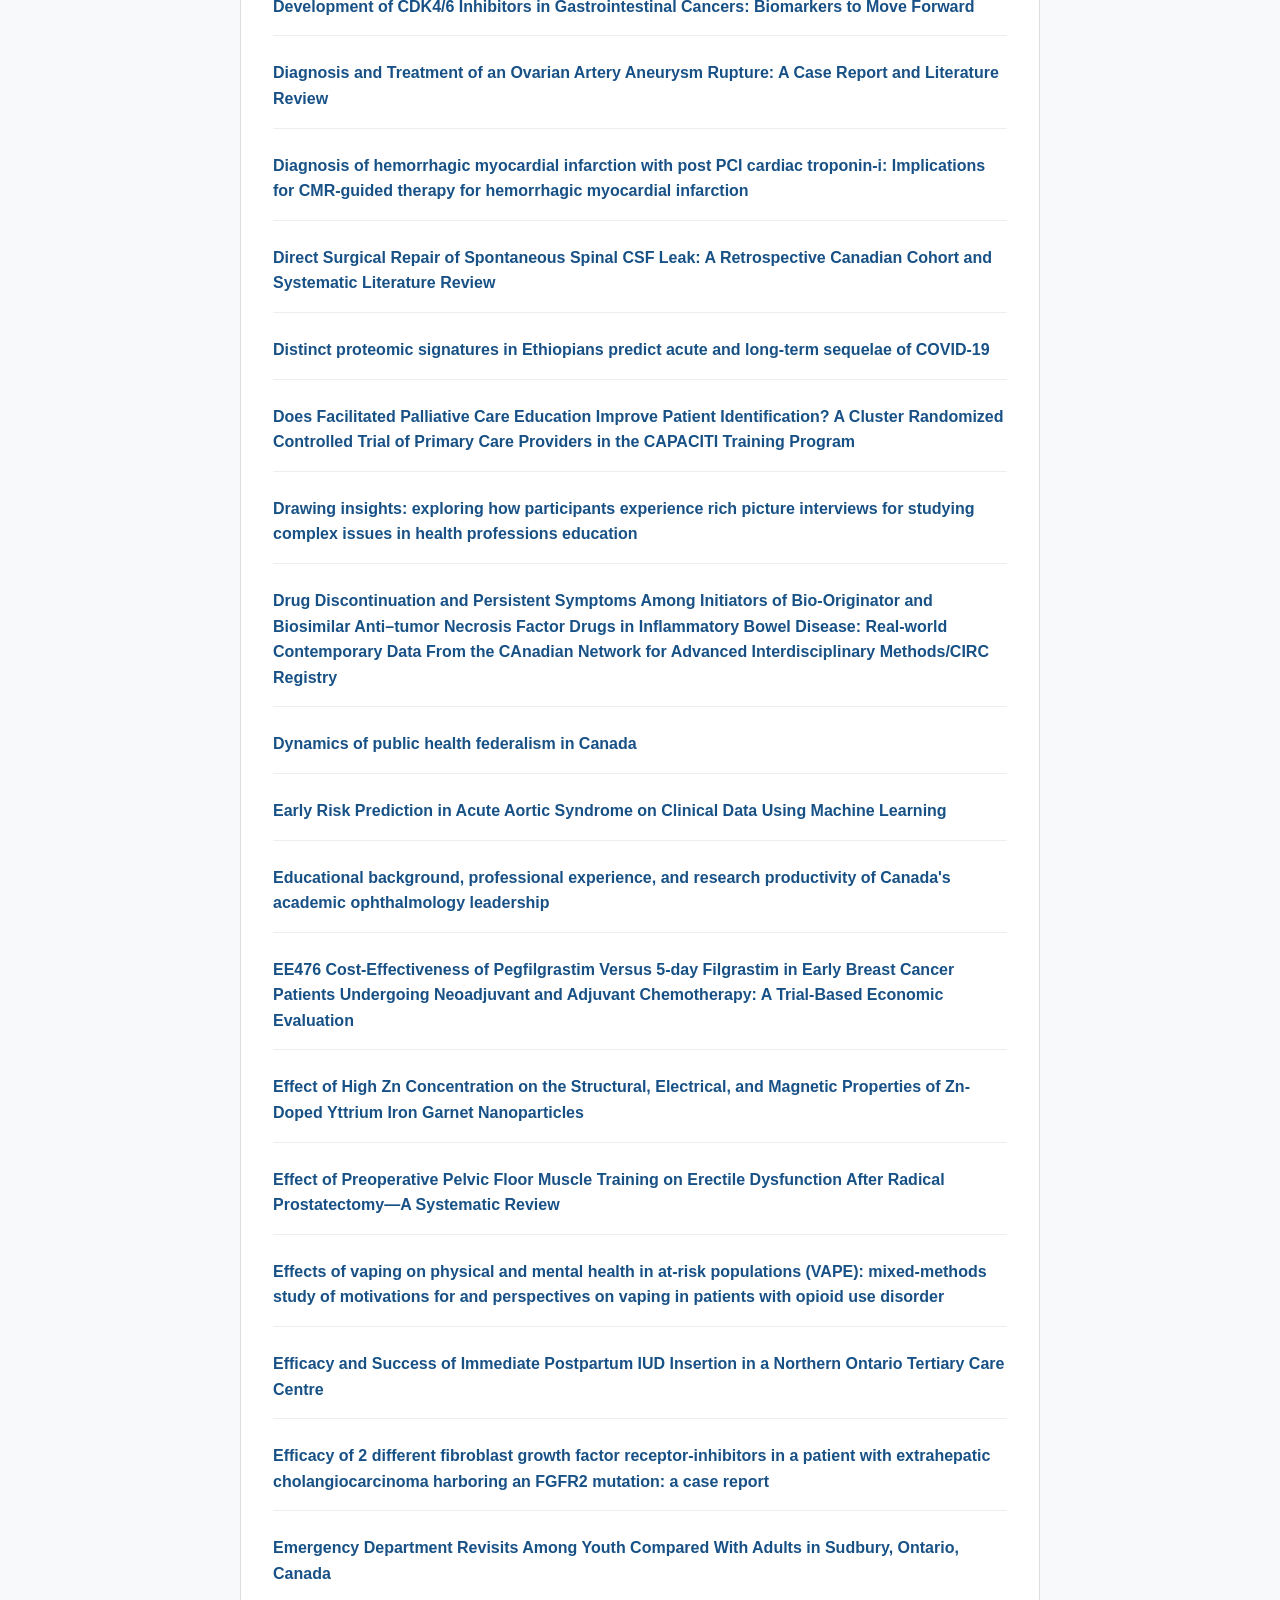
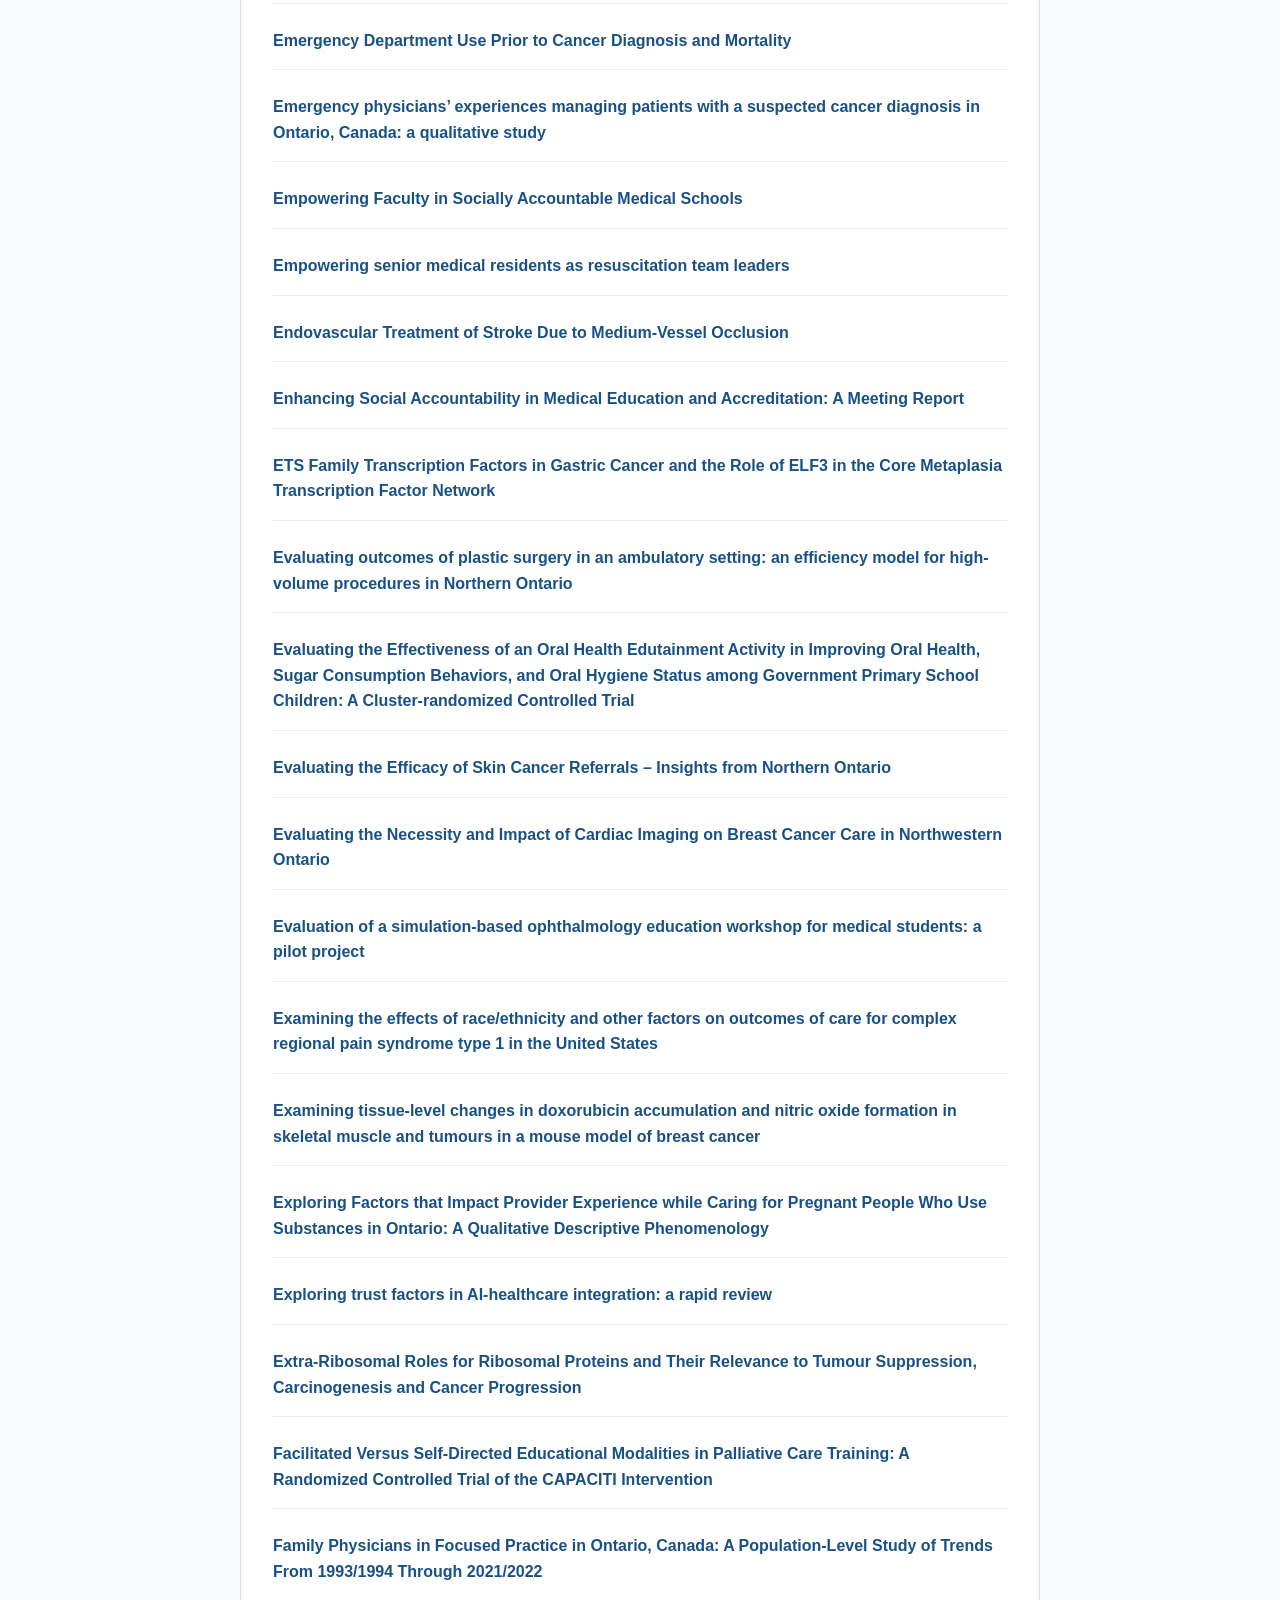
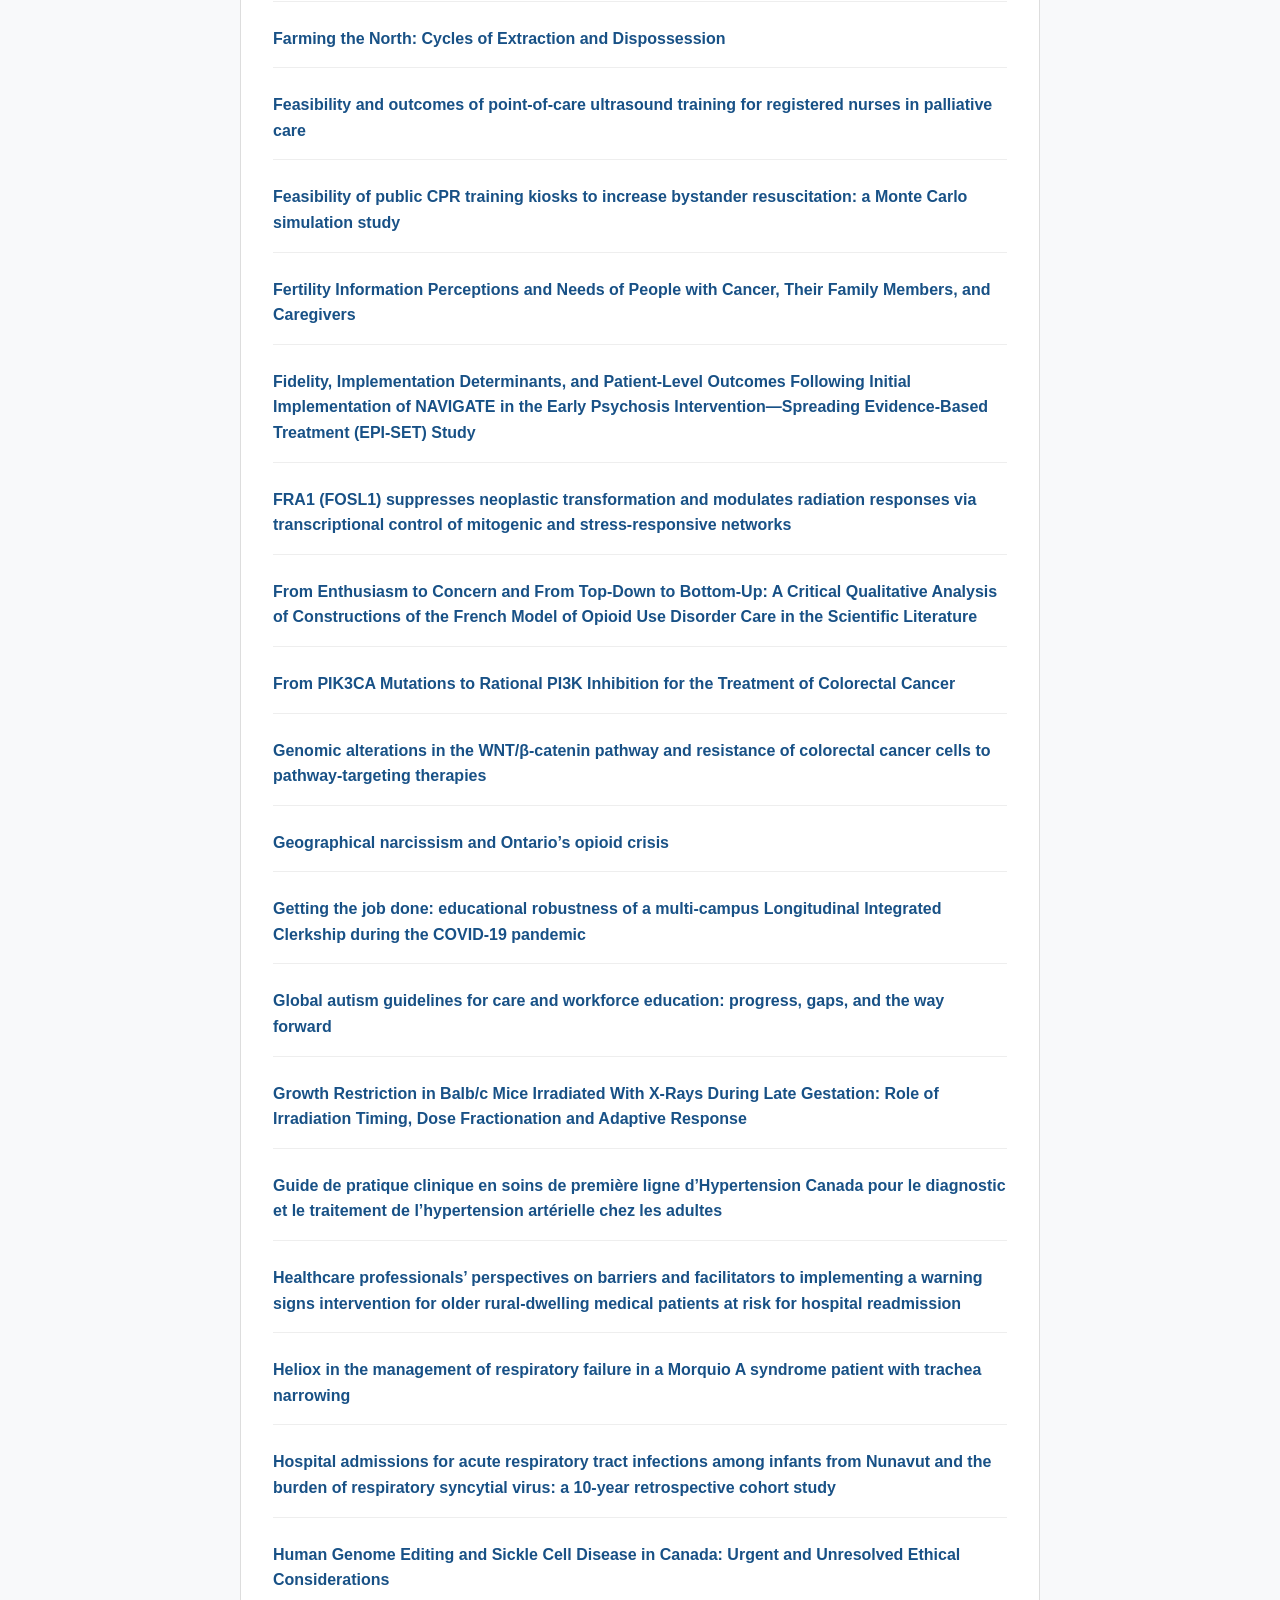
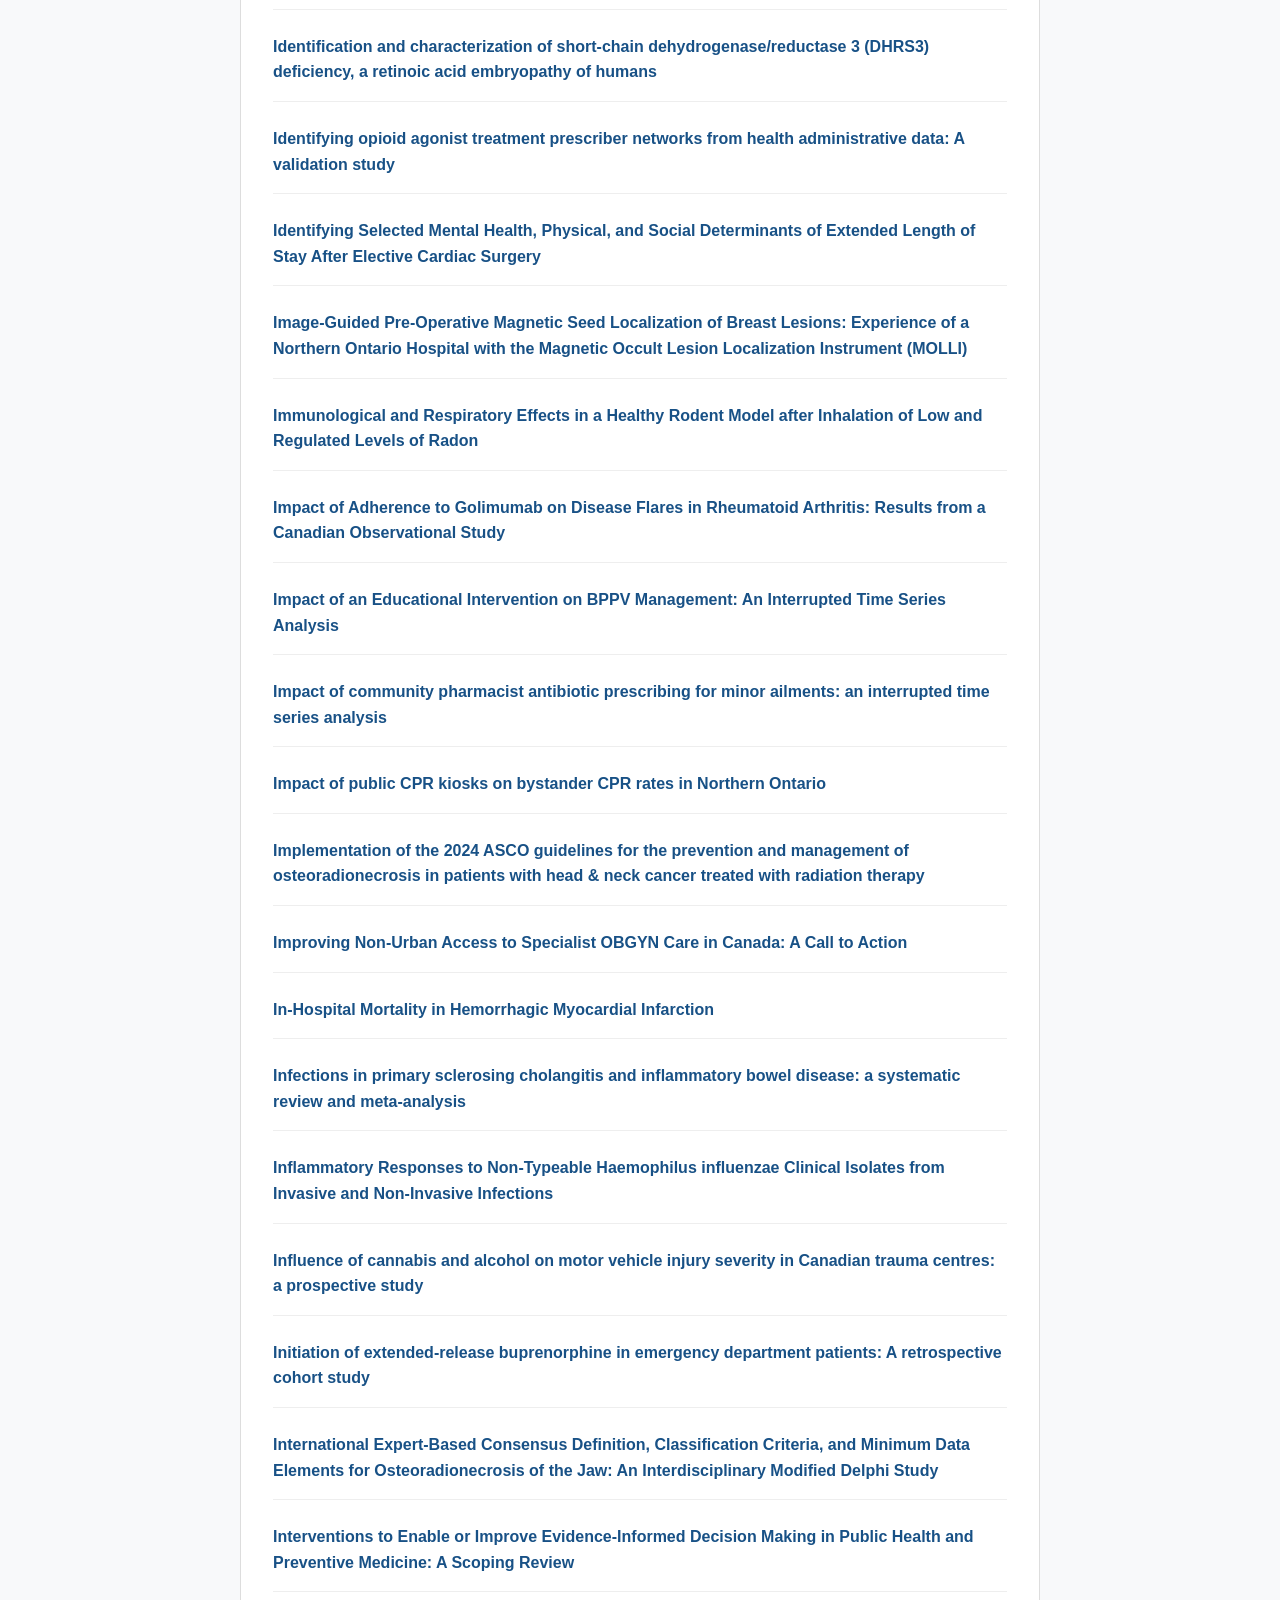
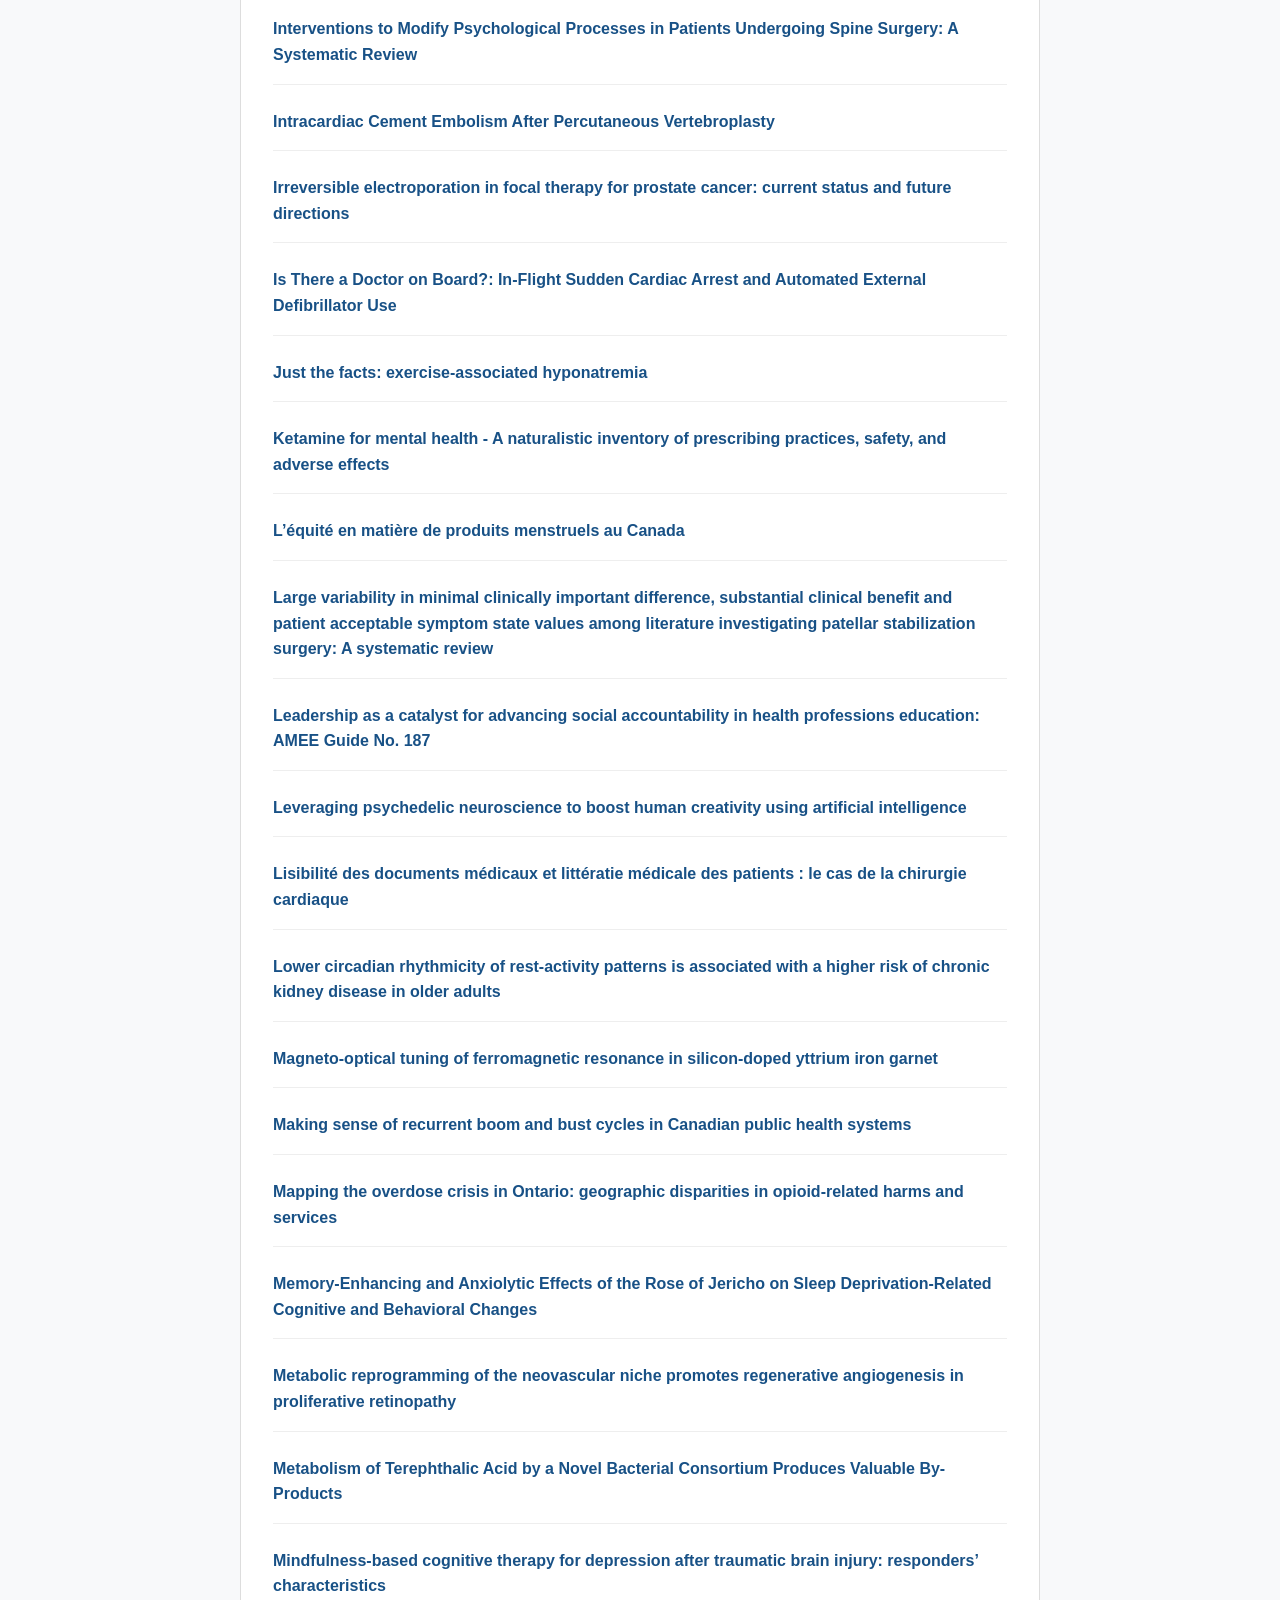
==== commit f7c2ebe2: "Update bibliography.html" ====
--- a/bibliography.html
+++ b/bibliography.html
@@ -19,7 +19,7 @@
 <body>
     <div class="bib-container">
         <h1>Game Bibliography</h1>
-        <p>The following publications from NOSM University faculty were used to generate the word bank for <strong>Poetry in Research</strong>.</p>
+        <p>The following publications from NOSM University faculty were used to generate the word bank for <strong>Research Poetry</strong>.</p>
         <hr style="margin: 2rem 0; border: 0; border-top: 1px solid #eee;">
         <ul id="full-bibliography-list">
             <li>Loading research data...</li>
--- a/style.css
+++ b/style.css
@@ -7,7 +7,7 @@
 
 body {
     font-family: -apple-system, BlinkMacSystemFont, "Segoe UI", Roboto, Helvetica, Arial, sans-serif;
-    background-color: #f8f9fa; /* Slightly warmer gray for better contrast with navy */
+    background-color: #f8f9fa;
     color: #333;
     display: flex;
     flex-direction: column;
@@ -15,32 +15,90 @@
     overflow: hidden;
 }
 
-/* 2. Header - Institutional Identity */
+/* 2. Unified Header (Consolidated Branding & Nav) */
 header {
-    background-color: #023360; /* Primary Institutional Navy */
-    padding: 1.2rem 2rem;
+    background-color: #0d2134;
     color: #ffffff;
-    text-align: left; /* Aligned left for a more professional dashboard look */
-    box-shadow: 0 2px 4px rgba(0,0,0,0.1);
-}
-
-header h1 {
-    font-size: 1.6rem;
+    padding: 1rem 2rem;
+    display: flex;
+    flex-direction: column; /* Stacked on mobile by default */
+    align-items: center;
+    gap: 1rem;
+    border-bottom: 4px solid #002857;
+    z-index: 10;
+}
+
+/* Row layout for desktop */
+@media (min-width: 850px) {
+    header {
+        flex-direction: row;
+        justify-content: space-between;
+        text-align: left;
+    }
+}
+
+.header-branding {
+    text-align: center;
+}
+
+@media (min-width: 850px) {
+    .header-branding {
+        text-align: left;
+    }
+}
+
+.header-branding h1 {
+    font-size: 1.4rem;
+    margin-bottom: 0.2rem;
+    letter-spacing: 0.5px;
+}
+
+.header-branding p {
+    font-size: 0.8rem;
+    opacity: 0.8;
+    font-weight: 300;
+}
+
+/* Nav Links as UI Buttons */
+.nav-container {
+    display: flex;
+    flex-wrap: wrap;
+    justify-content: center;
+    gap: 10px;
+}
+
+.header-nav a {
     color: #ffffff;
-    margin-bottom: 0.15rem;
-    letter-spacing: -0.02em;
-}
-
-header p {
-    font-size: 0.85rem;
-    color: #d1d9e0; /* Light blue-gray for the subheader */
-}
-
-/* 3. Main Layout */
+    text-decoration: none;
+    font-size: 0.7rem;
+    font-weight: 600;
+    padding: 0.5rem 0.8rem;
+    background-color: rgba(255, 255, 255, 0.05);
+    border: 1px solid rgba(255, 255, 255, 0.2);
+    border-radius: 4px;
+    text-transform: uppercase;
+    letter-spacing: 0.05em;
+    transition: all 0.2s ease;
+}
+
+.header-nav a:hover {
+    background-color: #002857;
+    border-color: #002857;
+    filter: brightness(1.5);
+}
+
+/* 3. Main Content Area */
 #game-container {
     display: flex;
     flex: 1;
     overflow: hidden;
+}
+
+@media (max-width: 768px) {
+    #game-container {
+        flex-direction: column;
+        overflow-y: auto;
+    }
 }
 
 /* 4. The Workspace (The Fridge) */
@@ -50,37 +108,41 @@
     background-color: #e9ecef;
     background-image: radial-gradient(#ced4da 1px, transparent 1px);
     background-size: 24px 24px;
+    overflow: hidden;
     cursor: default;
-    overflow: hidden;
-}
-
-/* 5. The Magnetic Tiles */
+}
+
+@media (max-width: 768px) {
+    #workspace {
+        height: 55vh;
+        min-height: 400px;
+        border-bottom: 1px solid #dee2e6;
+    }
+}
+
+/* 5. Magnetic Tiles */
 .tile {
     position: absolute;
-    padding: 7px 14px;
+    padding: 8px 16px;
     background-color: #ffffff;
     color: #1a1a1a;
     border: 1px solid #adb5bd;
-    border-radius: 1px; /* Sharp corners for a more formal look */
+    border-radius: 2px;
     font-size: 14px;
     font-weight: 500;
     cursor: grab;
     user-select: none;
-    box-shadow: 2px 2px 0px rgba(2, 51, 96, 0.15); /* Tinted navy shadow */
+    box-shadow: 2px 2px 0px rgba(13, 33, 52, 0.2);
     white-space: nowrap;
+    touch-action: none; /* Prevents scrolling while dragging on mobile */
     transition: transform 0.05s ease, box-shadow 0.1s ease;
-}
-
-.tile:hover {
-    border-color: #185186; /* Accent Steel Blue */
-    background-color: #fdfdfd;
 }
 
 .tile:active {
     cursor: grabbing;
     box-shadow: 4px 4px 12px rgba(0,0,0,0.15);
-    z-index: 1000;
-    transform: scale(1.02); /* Slight lift effect */
+    z-index: 2000 !important;
+    transform: scale(1.05);
 }
 
 /* 6. Sidebar (Info Panel) */
@@ -94,14 +156,21 @@
     overflow-y: auto;
 }
 
+@media (max-width: 768px) {
+    #info-panel {
+        width: 100%;
+        height: auto;
+        border-left: none;
+    }
+}
+
 #info-panel h2 {
     font-size: 1.1rem;
     margin-bottom: 1.2rem;
-    color: #023360;
-    border-bottom: 3px solid #185186; /* Steel Blue accent bar */
+    color: #002857;
+    border-bottom: 3px solid #0d2134;
     padding-bottom: 0.5rem;
     text-transform: uppercase;
-    letter-spacing: 0.05em;
 }
 
 .placeholder {
@@ -114,31 +183,25 @@
     border: 1px dashed #dee2e6;
 }
 
-#citation-list {
-    list-style: none;
-}
-
 #citation-list li {
     margin-bottom: 1.2rem;
-    padding-bottom: 1rem;
+    list-style: none;
     border-bottom: 1px solid #f1f3f5;
+    padding-bottom: 0.8rem;
 }
 
 #citation-list a {
-    color: #185186; /* Use accent blue for links */
+    color: #002857;
     text-decoration: none;
     font-weight: 600;
     font-size: 0.95rem;
-    display: block;
-    line-height: 1.4;
 }
 
 #citation-list a:hover {
-    color: #023360;
     text-decoration: underline;
 }
 
-/* 7. Buttons */
+/* 7. Controls */
 .controls {
     margin-top: auto;
     display: grid;
@@ -150,28 +213,24 @@
 button {
     padding: 12px;
     border: none;
-    border-radius: 2px;
+    border-radius: 4px;
     cursor: pointer;
-    font-weight: 600;
-    font-size: 0.9rem;
+    font-weight: 700;
+    font-size: 0.85rem;
+    text-transform: uppercase;
     transition: all 0.2s;
-    text-transform: uppercase;
 }
 
 #refresh-btn {
-    background-color: #185186; /* Steel Blue */
+    background-color: #002857;
     color: white;
 }
 
-#refresh-btn:hover {
-    background-color: #023360; /* Darkens to Navy on hover */
-}
-
 #share-btn {
-    background-color: #023360; /* Navy */
+    background-color: #002857;
     color: white;
 }
 
-#share-btn:hover {
-    background-color: #011c35;
-}
+button:hover {
+    filter: brightness(1.5);
+}
